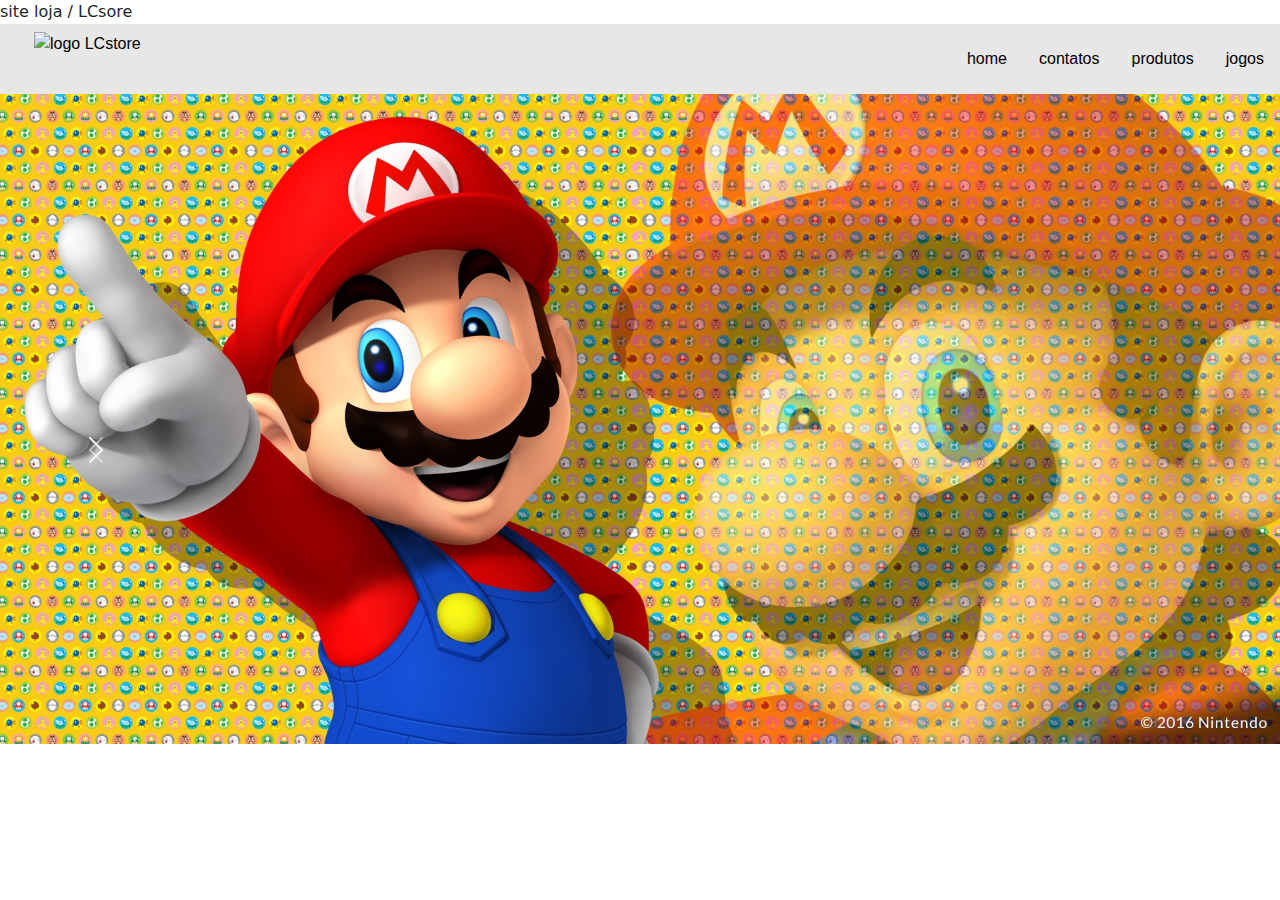
==== index.html @ d21f266d "projeto LCstore rev.3 - 28/09/2022- aula 09" ====
<!DOCTYPE html>
<html lang="pt-br">
<head>
    <meta charset="UTF-8">
    <meta http-equiv="X-UA-Compatible" content="IE=edge">
    <meta name="viewport" content="width=device-width, initial-scale=1.0">
    <link rel="stylesheet" type="text/css" href="./bootstrap/css/bootstrap.min.css">
    <link rel="stylesheet" type="text/css" href="./css/style.css" 
     <title>site loja / LCsore </title>
</head>
<body>
     <!-- aula 27/0902022 -->
     <!-- inicio do menu responsivo -->
    <header id="header">
      <a id="logo" href="index.html"><img src="." alt="logo LCstore"</a>
      <nav id="nav">
          <button arial-label="abrir menu" id="btn-mobile" aria-haspopup="true" aria-controls="menu" aria aria-expanded="false">
             <span id="hamburguer"></span>
          </button>
           <ul id="menu" role="menu">
              <li><a class"linkmenu" href="index.html">home</a></li>
              <li><a class"linkmenu" href="index.html">contatos</a></li>
              <li><a class"linkmenu" href="index.html">produtos</a></li>
              <li><a class"linkmenu" href="index.html">jogos</a></li>
          </ul>
      </nav>
    </header>
    <!-- fim do menu repositorio -->

    <!-- inicio do caroucel pagina principal -->
    <div id="carouselExampleInterval" class="carousel slide" data-bs-ride="carousel">
         <div class="carousel-inner">
              <div class="carousel-item active" data-bs-interval="500">
                  <img src="./img/slide_03.jpg"
                  class="d-block w-100"
                  alt="">
             </div>
         </div>
     </div>
    <div class="carousel-inner">
        <div class="carousel-item" data-bs-interval="1000">
               <img src="./img/slide_02.jpg"
               class="d-block w-100"
               alt="">
         </div>
    </div>
    <div class="carousel-inner">
        <div class="carousel-item">
               <img src="./img/slide_02.jpg"
               class="d-block w-100"
               alt="">
         </div>
    </div>
    <button
         class="carousel-control-prev"
         data-bs-target="#carouselExampleInterval"
         type="button"
         data-bs-slide="prev">

         <span class="carousel-control-prev-icon" aria-hidden="true"></span>
         <span class="visually-hidden">anterior</span>
    </button> 
    <button
         class="carousel-control-prev"
         data-bs-target="#carouselExampleInterval"
         type="button"
         data-bs-slide="next">

         <span class="carousel-control-next-icon" aria-hidden="true"></span>
         <span class="visually-hidden">proximo</span>
    </button> 

</body>

<script type="text/javascript" src="./bootstrap/js/bootstrap.min.js"></script>

</html>
---- css/style.css ----
/* aula 27/09/2022 - aplicando definições em CSS - projeto LCstore */
body, ul {
margin: 0px;
padding: 0px;
}
a {
color: black;
text-decoration: none;
font-family: sans-serif;
}
a:hover{
background: rgba(0, 0, 0, 0.05);
}
#logo img {
float: left;
height: 62px;
position: relative;
top: 4px;
left: 18px;
}
#header {
width: 100%;
position: fixed; /* Adicionando Position e Z-Index */
z-index: 90;
box-sizing: border-box;
height: 70px;
padding: 1rem;
display: flex;
align-items: center;
justify-content: space-between;
background: #e7e7e7;
}
#menu {
display: flex;
list-style: none;
gap: 2.0rem;
}
#btn-mobile {
    display: none;
}
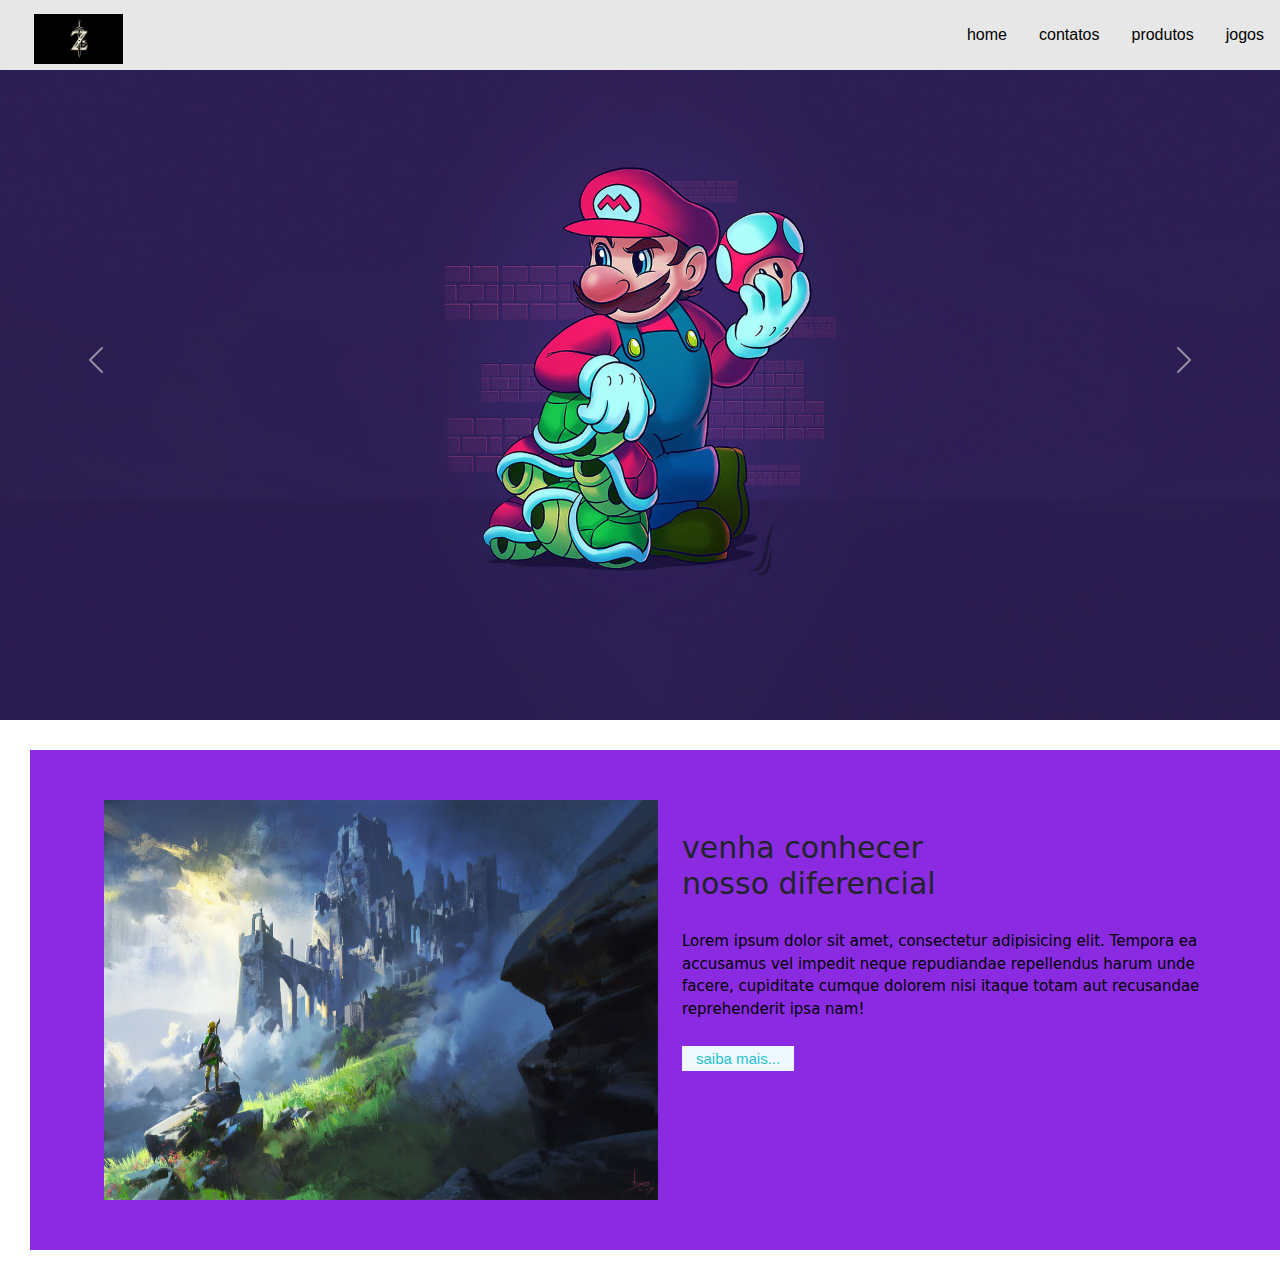
==== commit 4d88129c: "projeto LCstore - index - style - bootstrap rev.4" ====
--- a/index.html
+++ b/index.html
@@ -5,14 +5,14 @@
     <meta http-equiv="X-UA-Compatible" content="IE=edge">
     <meta name="viewport" content="width=device-width, initial-scale=1.0">
     <link rel="stylesheet" type="text/css" href="./bootstrap/css/bootstrap.min.css">
-    <link rel="stylesheet" type="text/css" href="./css/style.css" 
-     <title>site loja / LCsore </title>
+    <link rel="stylesheet" type="text/css" href="./css/style.css">
+     <title> www.LCsore.com </title>
 </head>
 <body>
      <!-- aula 27/0902022 -->
      <!-- inicio do menu responsivo -->
     <header id="header">
-      <a id="logo" href="index.html"><img src="." alt="logo LCstore"</a>
+      <a id="logo" href="index.html"><img src="./img/logo_02.webp" alt="logo LCstore"</a>
       <nav id="nav">
           <button arial-label="abrir menu" id="btn-mobile" aria-haspopup="true" aria-controls="menu" aria aria-expanded="false">
              <span id="hamburguer"></span>
@@ -27,26 +27,26 @@
     </header>
     <!-- fim do menu repositorio -->
 
-    <!-- inicio do caroucel pagina principal -->
+    <!-- inicio do carousel pagina principal -->
     <div id="carouselExampleInterval" class="carousel slide" data-bs-ride="carousel">
          <div class="carousel-inner">
               <div class="carousel-item active" data-bs-interval="500">
-                  <img src="./img/slide_03.jpg"
+                  <img src="./img/slide_01.jpg"
                   class="d-block w-100"
                   alt="">
              </div>
-         </div>
-     </div>
-    <div class="carousel-inner">
         <div class="carousel-item" data-bs-interval="1000">
                <img src="./img/slide_02.jpg"
                class="d-block w-100"
                alt="">
          </div>
-    </div>
-    <div class="carousel-inner">
         <div class="carousel-item">
-               <img src="./img/slide_02.jpg"
+               <img src="./img/slide_06.jpg"
+               class="d-block w-100"
+               alt="">
+         </div>
+        <div class="carousel-item">
+               <img src="./img/slide_07.jpg"
                class="d-block w-100"
                alt="">
          </div>
@@ -61,7 +61,7 @@
          <span class="visually-hidden">anterior</span>
     </button> 
     <button
-         class="carousel-control-prev"
+         class="carousel-control-next"
          data-bs-target="#carouselExampleInterval"
          type="button"
          data-bs-slide="next">
@@ -69,7 +69,47 @@
          <span class="carousel-control-next-icon" aria-hidden="true"></span>
          <span class="visually-hidden">proximo</span>
     </button> 
+    </div>
+    <!-- fim do carousel da pagina principal-->
+    <!-- inicio do banner -->
+    <div class="section-banner-home">
+       <div class="container-fluid">
+           <div class="row m-0">
+              <div class="col-12 col-md-6">
+                 <figure>
+                    <img src="./img/slide_05.jpg" class="img-fluid"
+                    alt="banner-home">
+                 </figure>
+             </div>
+           <div class="col-12 col-md-6">
+               <section class="texto-banner d-md-block">
+                   <h1>venha conhecer nosso diferencial</h1>
+                   <p class="d-none d-md-block">Lorem ipsum dolor sit amet, consectetur adipisicing elit. Tempora ea accusamus vel impedit neque repudiandae repellendus harum unde facere, cupiditate cumque dolorem nisi itaque totam aut recusandae reprehenderit ipsa nam!</p>
+                   <a href="jogos.html">saiba mais...</a>
+               </section>
+            </div>
+          </div>
+       </div>
+    </div>
+    <!-- fim banner -->
+    <!-- inicio area destaque -->
+    <div class="destaque">
+      <div class="container">
+        <div class="row d-flex justify-content-center">
+           <!-- inicio da tag section com texto de destaque -->
+           <section>
 
+
+           </section>
+
+
+
+        </div>
+
+      </div>
+
+    </div>
+       
 </body>
 
 <script type="text/javascript" src="./bootstrap/js/bootstrap.min.js"></script>
--- a/css/style.css
+++ b/css/style.css
@@ -1,40 +1,83 @@
 /* aula 27/09/2022 - aplicando definições em CSS - projeto LCstore */
 body, ul {
-margin: 0px;
-padding: 0px;
+   margin: 0px;
+   padding: 0px;
 }
 a {
-color: black;
-text-decoration: none;
-font-family: sans-serif;
+   color: black;
+   text-decoration: none;
+   font-family: sans-serif;
 }
 a:hover{
-background: rgba(0, 0, 0, 0.05);
+   background: rgba(0, 0, 0, 0.05);
 }
 #logo img {
-float: left;
-height: 62px;
-position: relative;
-top: 4px;
-left: 18px;
+   float: left;
+   height: 50px;
+   position: relative;
+   top: 4px;
+   left: 18px;
 }
 #header {
-width: 100%;
-position: fixed; /* Adicionando Position e Z-Index */
-z-index: 90;
-box-sizing: border-box;
-height: 70px;
-padding: 1rem;
-display: flex;
-align-items: center;
-justify-content: space-between;
-background: #e7e7e7;
+   width: 100%;
+   position: fixed; /* Adicionando Position e Z-Index */
+   z-index: 90;
+   box-sizing: border-box;
+   height: 70px;
+   padding: 1rem;
+   display: flex;
+   align-items: center;
+   justify-content: space-between;
+   background: #e7e7e7;
 }
 #menu {
-display: flex;
-list-style: none;
-gap: 2.0rem;
+   display: flex;
+   list-style: none;
+   gap: 2.0rem;
 }
 #btn-mobile {
-    display: none;
+   display: none;
+} 
+#carouselExempleInterval {
+   position: relative;
+   z-index: 10;
+   gap: 0.5rem;
+}
+#carouselExempleInterval img {
+   height: auto;
+}
+
+/* css configutando banner */
+
+.section-banner-home {
+   width: 100%;
+   height: 500px;
+   padding: 50px;
+   margin: 30px;
+   background-color: blueviolet;
+}
+.section-banner-home img {
+    height: 400px;
+}
+.section-banner-home .texto-banner {
+   margin-top: 30px;
+   font-size: 22px;
+}
+.section-banner-home .texto-banner h1 {
+   font-size: 30px;
+   width: 60%;
+   font-weight: 50px;
+   padding-bottom: 20px; /* margem interna do texto*/
+}
+.section-banner-home .texto-banner p {
+   font-size: 15px;
+   margin-bottom: 20px; /* margem externa abaixa do texto */
+   color: rgb(0, 0, 0);
+}
+.section-banner-home .texto-banner a {
+   color: rgb(36, 193, 204);
+   text-decoration: none;
+   background-color: aliceblue;
+   padding: 4px 14px;
+   font-size: 15px;
 }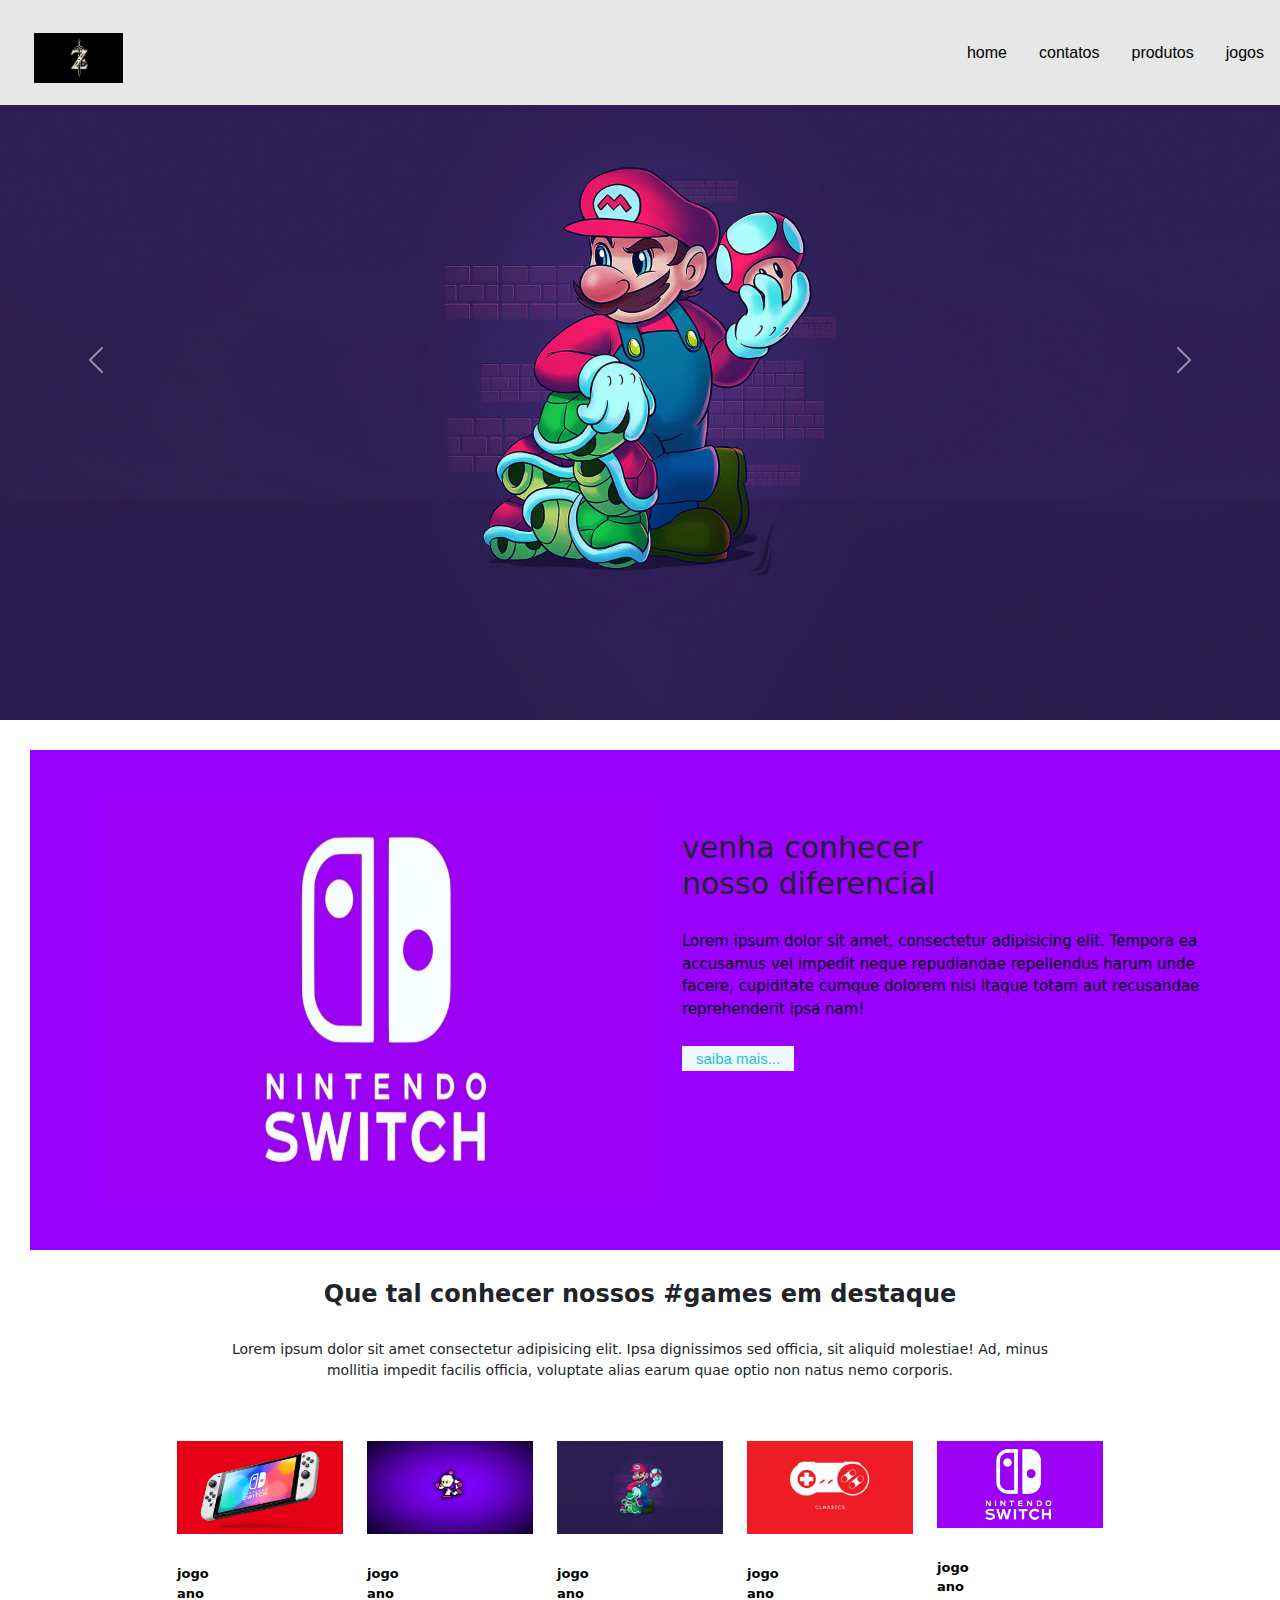
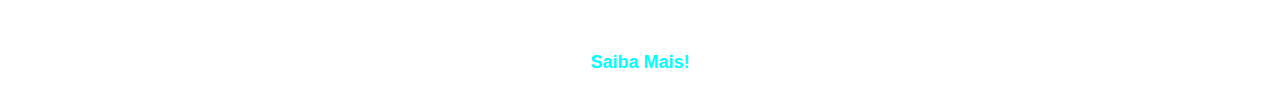
==== commit f139c3ca: "projeto LCstore rev.5" ====
--- a/index.html
+++ b/index.html
@@ -41,12 +41,17 @@
                alt="">
          </div>
         <div class="carousel-item">
-               <img src="./img/slide_06.jpg"
+               <img src="./img/slide_03.jpg"
                class="d-block w-100"
                alt="">
          </div>
         <div class="carousel-item">
-               <img src="./img/slide_07.jpg"
+               <img src="./img/slide_05.webp"
+               class="d-block w-100"
+               alt="">
+         </div>
+        <div class="carousel-item">
+               <img src="./img/slide_06.jpg"
                class="d-block w-100"
                alt="">
          </div>
@@ -77,7 +82,7 @@
            <div class="row m-0">
               <div class="col-12 col-md-6">
                  <figure>
-                    <img src="./img/slide_05.jpg" class="img-fluid"
+                    <img src="./img/slide_04.jpeg" class="img-fluid"
                     alt="banner-home">
                  </figure>
              </div>
@@ -97,17 +102,58 @@
       <div class="container">
         <div class="row d-flex justify-content-center">
            <!-- inicio da tag section com texto de destaque -->
-           <section>
-
-
-           </section>
-
-
-
+           <section class="col-12">
+            <h2>Que tal conhecer nossos #games em destaque</h2>
+              <p>Lorem ipsum dolor sit amet consectetur adipisicing elit. Ipsa dignissimos sed officia, sit aliquid molestiae! Ad, minus mollitia impedit facilis officia, voluptate alias earum quae optio non natus nemo corporis. </p>
+          </section>
+          <!-- Fim da tag section com o texto de destaque-->
+          <!-- Inicio imagem 1 -->
+          <div class="col-6 col-md-2 pr-0">
+            <figure>
+               <a href="jogos.html"><img src="./img/slide_05.webp" alt="Galeria" width="100%"></a>
+               <figcaption>jogo <br> ano </figcaption>
+            </figure>
+         </div>
+           <!-- Fim imagem 1 -->
+           <!-- Inicio imagem 2 -->
+          <div class="col-6 col-md-2 pr-0">
+            <figure>
+               <a href="jogos.html"><img src="./img/slide_01.jpg" alt="Galeria" width="100%"></a>
+               <figcaption>jogo <br> ano </figcaption>
+            </figure>
+         </div>
+           <!-- Fim imagem 2 -->
+           <!-- Inicio imagem 3 -->
+          <div class="col-6 col-md-2 pr-0">
+            <figure>
+               <a href="jogos.html"><img src="./img/slide_02.jpg" alt="Galeria" width="100%"></a>
+               <figcaption>jogo <br> ano </figcaption>
+            </figure>
+         </div>
+           <!-- Fim imagem 3 -->
+           <!-- Inicio imagem 4 -->
+          <div class="col-6 col-md-2 pr-0">
+            <figure>
+               <a href="jogos.html"><img src="./img/slide_03.jpg" alt="Galeria" width="100%"></a>
+               <figcaption>jogo <br> ano </figcaption>
+            </figure>
+         </div>
+           <!-- Fim imagem 4 -->
+           <!-- Inicio imagem 5 -->
+          <div class="col-6 col-md-2 pr-0">
+            <figure>
+               <a href="jogos.html"><img src="./img/slide_04.jpeg" alt="Galeria" width="100%"></a>
+               <figcaption>jogo <br> ano </figcaption>
+            </figure>
+         </div>
+         <!-- Fim imagem 5 -->
+         <!-- Inicio saiba mais -->
+         <div class="col-12">
+            <a href="#">Saiba Mais!</a>
+         </div>
+         <!-- fim saiba mais-->
         </div>
-
       </div>
-
     </div>
        
 </body>
--- a/css/style.css
+++ b/css/style.css
@@ -8,14 +8,14 @@
    text-decoration: none;
    font-family: sans-serif;
 }
-a:hover{
+#header #menu a:hover{
    background: rgba(0, 0, 0, 0.05);
 }
 #logo img {
    float: left;
    height: 50px;
    position: relative;
-   top: 4px;
+   top: 5px;
    left: 18px;
 }
 #header {
@@ -23,7 +23,7 @@
    position: fixed; /* Adicionando Position e Z-Index */
    z-index: 90;
    box-sizing: border-box;
-   height: 70px;
+   height: 105px;
    padding: 1rem;
    display: flex;
    align-items: center;
@@ -54,7 +54,7 @@
    height: 500px;
    padding: 50px;
    margin: 30px;
-   background-color: blueviolet;
+   background-color: rgb(153, 0, 255);
 }
 .section-banner-home img {
     height: 400px;
@@ -80,4 +80,32 @@
    background-color: aliceblue;
    padding: 4px 14px;
    font-size: 15px;
-}+}
+/* css destaque */
+.destaque h2 {
+   text-align: center;
+   font-size: 24px;
+   font-weight: bold;
+}
+.destaque p {
+   width: 77%;
+   text-align: center;
+   font-size: 14px;
+   margin: 30px auto;
+}
+.destaque figcaption {
+   font-size: 13px;
+   color: black;
+   text-decoration: none;
+   font-weight: bold;
+}
+.destaque a {
+   justify-content: center;
+   display: flex;
+   text-decoration: none;
+   color: aqua;
+   font-size: 18px;
+   font-weight: bold;
+   margin: 30px 0;
+}
+/* fim css destaque */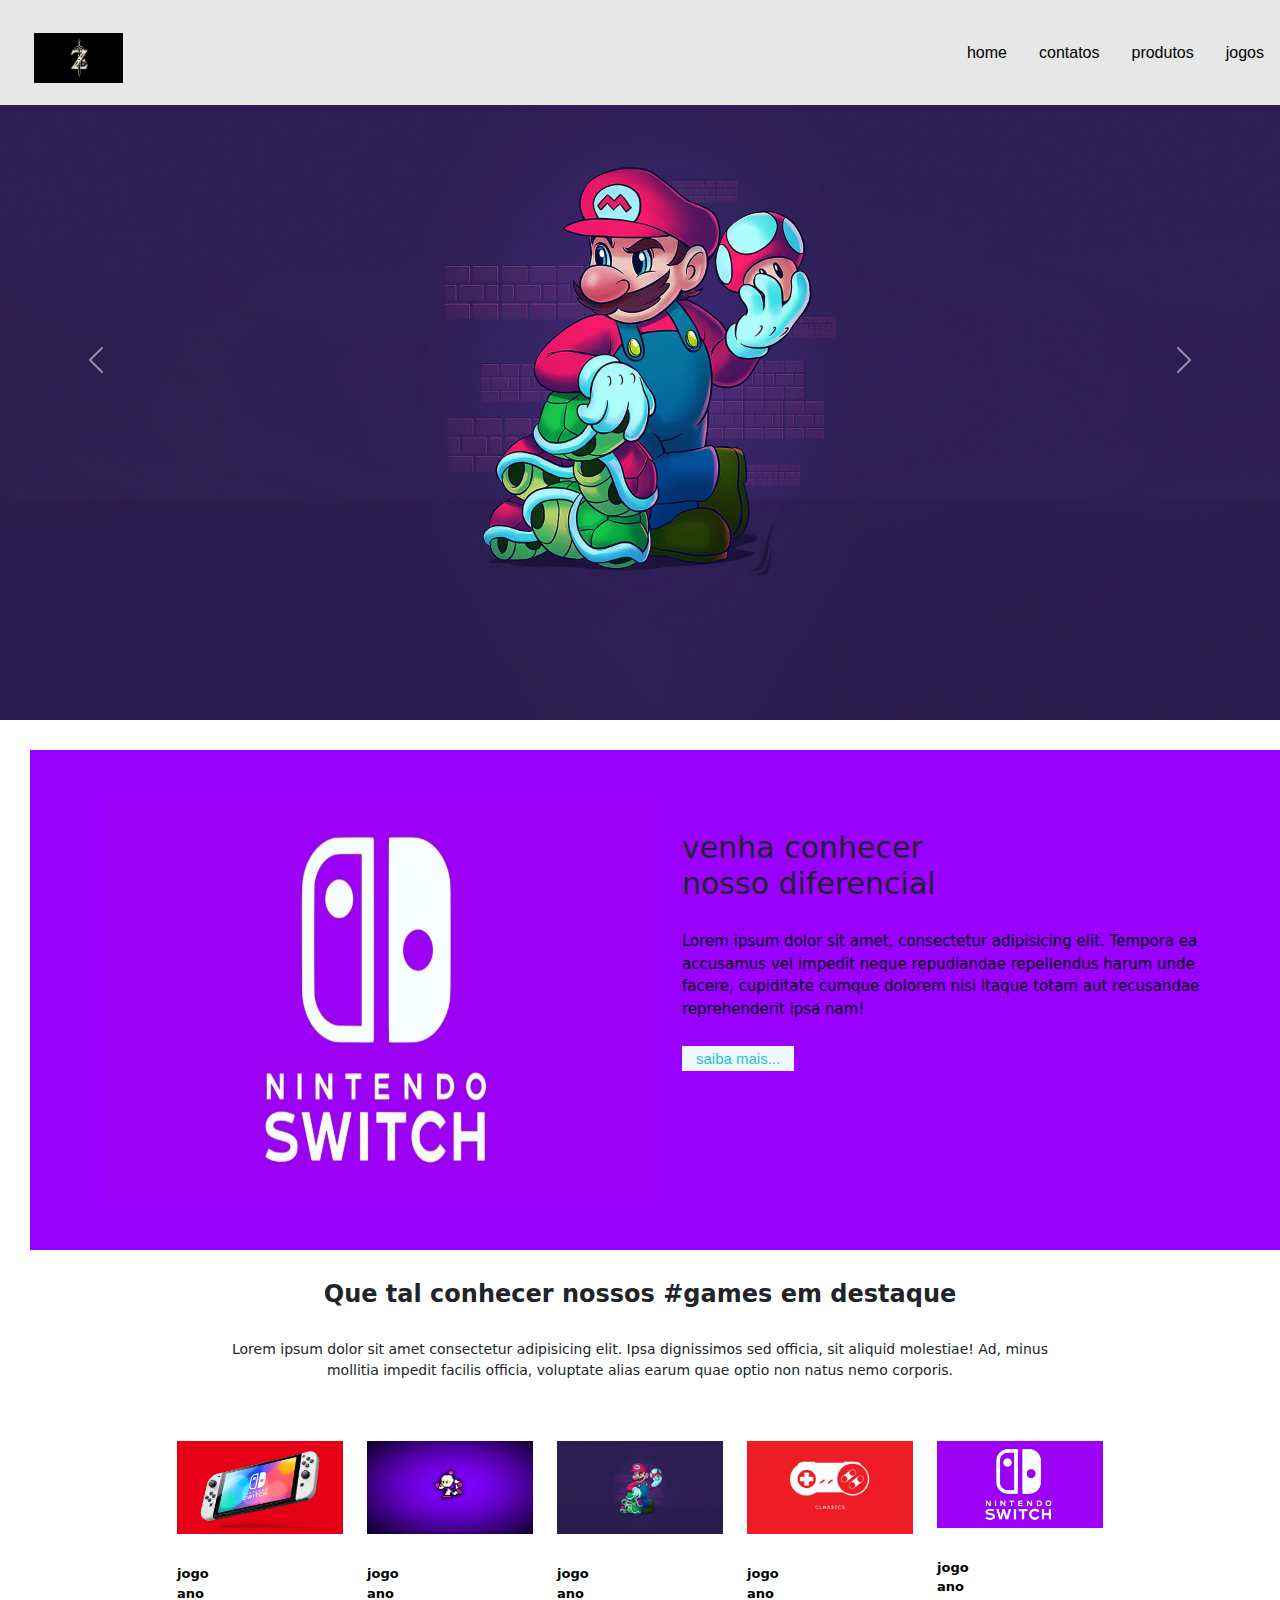
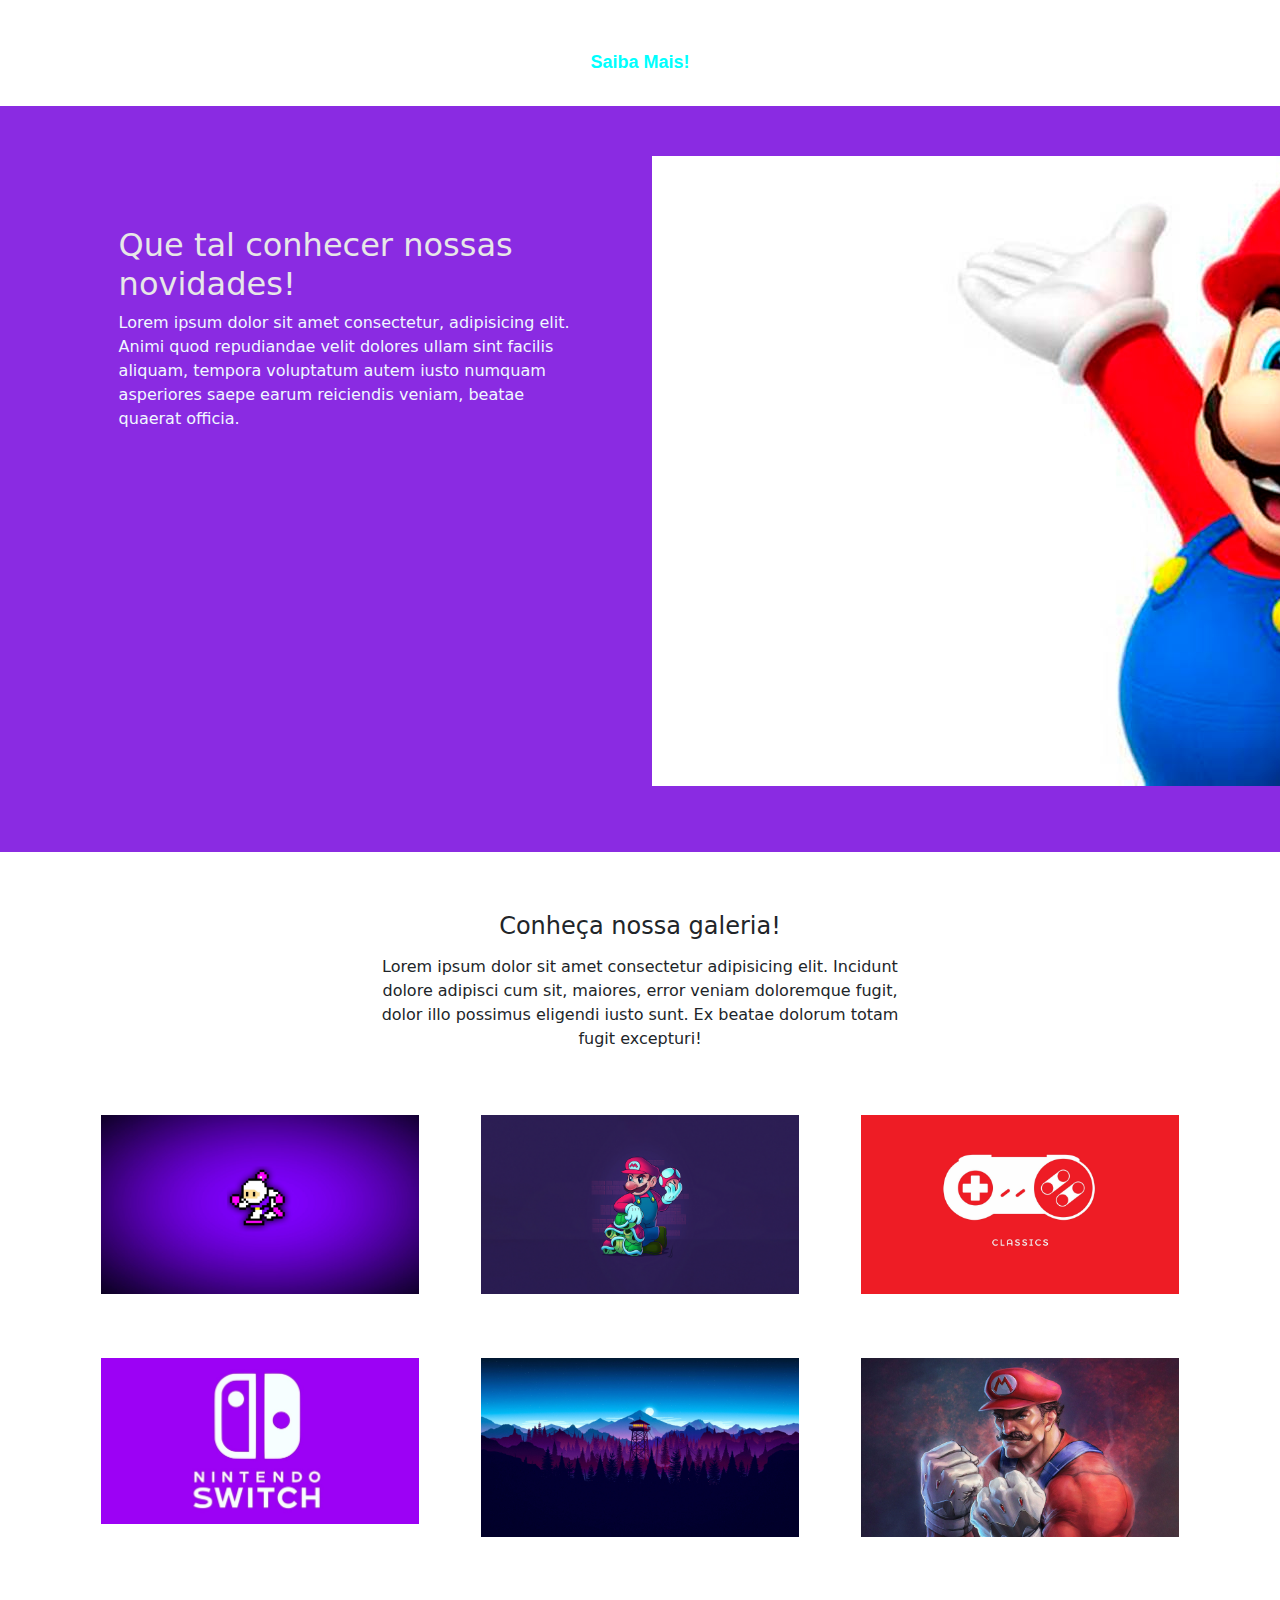
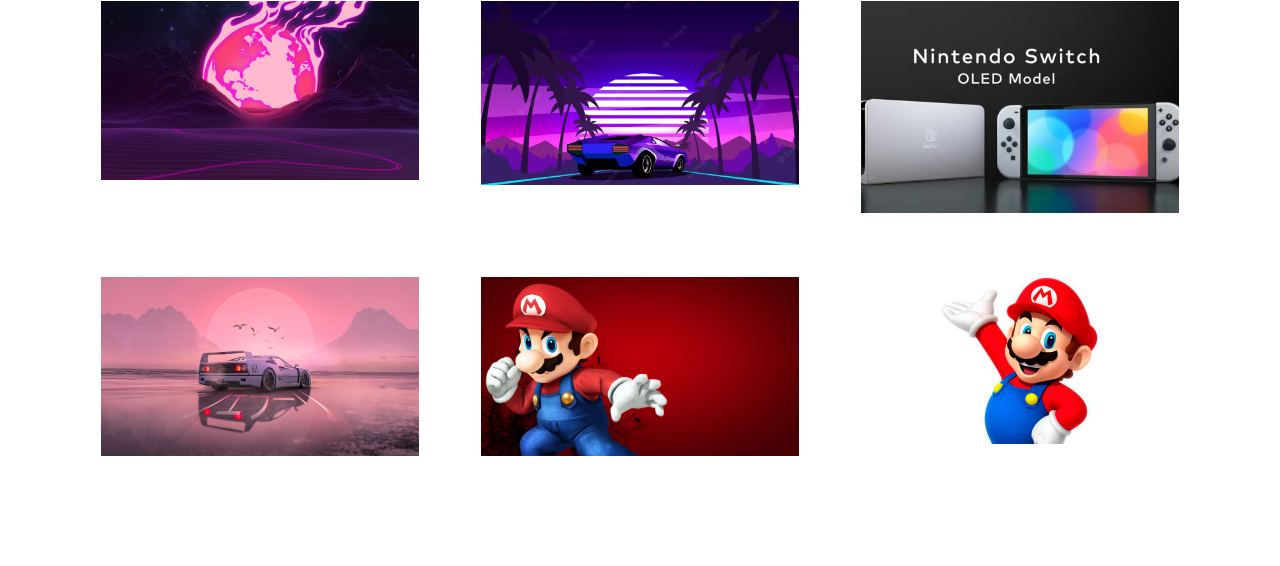
==== commit 50db2f46: "projeto LCstore rev.6" ====
--- a/index.html
+++ b/index.html
@@ -6,7 +6,8 @@
     <meta name="viewport" content="width=device-width, initial-scale=1.0">
     <link rel="stylesheet" type="text/css" href="./bootstrap/css/bootstrap.min.css">
     <link rel="stylesheet" type="text/css" href="./css/style.css">
-     <title> www.LCsore.com </title>
+    <link rel="shortcut icon" href="./img/brazil-.ico">
+     <title> www.LCsore.com.br </title>
 </head>
 <body>
      <!-- aula 27/0902022 -->
@@ -155,7 +156,107 @@
         </div>
       </div>
     </div>
-       
+    <!-- Inicio area novidades -->
+    <div class="novidades">
+       <div class="container-fluid">
+          <div class="row">
+              <!-- Inicio texto novidades-->
+              <div class="col-md-6">
+                 <section class="text-body">
+                  <h2> Que tal conhecer nossas novidades! </h2>
+                    <p>Lorem ipsum dolor sit amet consectetur, adipisicing elit. Animi quod repudiandae velit dolores ullam sint facilis aliquam, tempora voluptatum autem iusto numquam asperiores saepe earum reiciendis veniam, beatae quaerat officia.</p>
+                </section> 
+             </div>
+             <!-- fim texto novidades -->
+             <!-- Inicio imagem novidade -->
+             <div class="col-md-6">
+                <figure>
+                  <img src="./img/slide_13.jpg"class="imh-fluid" alt="banner-home">
+               </figure>
+            </div>
+            <!-- fim imagem novidades -->
+         </div>
+       </div>
+    </div>
+    <!-- Inicio Galeria --> 
+    <div class="galeria d-flex align-items-center">
+      <div class="container">
+         <div class="row">
+           <!-- inicio texto galerias -->
+           <div class="col-12">
+             <section class="texto-galeria">
+               <h2>Conheça nossa galeria! </h2>
+               <p>Lorem ipsum dolor sit amet consectetur adipisicing elit. Incidunt dolore adipisci cum sit, maiores, error veniam doloremque fugit, dolor illo possimus eligendi iusto sunt. Ex beatae dolorum totam fugit excepturi!</p>
+            </section>
+           </div>   
+           <!-- fim texto galerias -->
+           <!-- inicio imagem 1 galerias -->
+           <div class="gallery col-6 col-md-3">
+                <img src="./img/slide_01.jpg" class="img-fluid"  alt="img-galeria">
+           </div>
+           <!-- fim imagem 1 galerias -->
+           <!-- inicio imagem 2 galerias -->
+           <div class="gallery col-6 col-md-3">
+                <img src="./img/slide_02.jpg" class="img-fluid"  alt="img-galeria">
+           </div>
+           <!-- fim imagem 2 galerias -->
+           <!-- inicio imagem 3 galerias -->
+           <div class="gallery col-6 col-md-3">
+                <img src="./img/slide_03.jpg" class="img-fluid"  alt="img-galeria">
+           </div>
+           <!-- fim imagem 3 galerias -->
+           <!-- inicio imagem 4 galerias -->
+           <div class="gallery col-6 col-md-3">
+                <img src="./img/slide_04.jpeg" class="img-fluid"  alt="img-galeria">
+           </div>
+           <!-- fim imagem 4 galerias -->
+           <!-- inicio imagem 5 galerias -->
+           <div class="gallery col-6 col-md-3">
+                <img src="./img/slide_06.jpg" class="img-fluid"  alt="img-galeria">
+           </div>
+           <!-- fim imagem 5 galerias -->
+           <!-- inicio imagem 6 galerias -->
+           <div class="gallery col-6 col-md-3">
+                <img src="./img/slide_07.jpg" class="img-fluid"  alt="img-galeria">
+           </div>
+           <!-- fim imagem 6 galerias -->
+           <!-- inicio imagem 7 galerias -->
+           <div class="gallery col-6 col-md-3">
+                <img src="./img/slide_08.jpg" class="img-fluid"  alt="img-galeria">
+           </div>
+           <!-- fim imagem 7 galerias -->
+           <!-- inicio imagem 8 galerias -->
+           <div class="gallery col-6 col-md-3">
+                <img src="./img/slide_09.jpg" class="img-fluid"  alt="img-galeria">
+           </div>
+           <!-- fim imagem 8 galerias -->
+           <!-- inicio imagem 9 galerias -->
+           <div class="gallery col-6 col-md-3">
+                <img src="./img/slide_10.webp" class="img-fluid"  alt="img-galeria">
+           </div>
+           <!-- fim imagem 9 galerias -->
+           <!-- inicio imagem 10 galerias -->
+           <div class="gallery col-6 col-md-3">
+                <img src="./img/slide_11.jpg" class="img-fluid"  alt="img-galeria">
+           </div>
+          <!-- fim imagem 10 galerias -->
+          <!-- inicio imagem 11 galerias -->
+          <div class="gallery col-6 col-md-3">
+               <img src="./img/slide_12.jpg" class="img-fluid"  alt="img-galeria">
+          </div>
+          <!-- fim imagem 11 galerias -->
+          <!-- inicio imagem 12 galerias -->
+          <div class="gallery col-6 col-md-3">
+               <img src="./img/slide_13.jpg" class="img-fluid"  alt="img-galeria">
+
+      </div>
+
+   </div>
+
+ </div>  
+
+</div>
+
 </body>
 
 <script type="text/javascript" src="./bootstrap/js/bootstrap.min.js"></script>
--- a/css/style.css
+++ b/css/style.css
@@ -108,4 +108,46 @@
    font-weight: bold;
    margin: 30px 0;
 }
-/* fim css destaque */+/* fim css destaque */
+/* Inicio css novidades*/
+.novidades {
+   background-color: blueviolet;
+   padding: 50px;
+}
+.novidades .text-body{
+   width: 80%;
+   margin: 70px auto;
+}
+.novidades h2 {
+   color: #e7e7e7
+}
+.novidades p {
+   color: aliceblue;
+}
+.novidades a {
+   color: black;
+   text-decoration: underline;
+   text-decoration-color: pink;
+   padding: 6px 12px;
+   background-color: aliceblue;
+   font-weight: 400;
+}
+/* fim css novidades */
+/* inicio css galeria */ 
+.galeria {
+   margin: 60px auto;
+}
+.galeria h2 {
+   text-align: center;
+   font-size: 24px;
+}
+.galeria p {
+   text-align: center;
+   width: 50%;
+   margin: 14px auto 50px;
+}
+.galeria .gallery {
+   width: 30%;
+   margin: 14px auto 50px;
+}
+/* fim css galeria */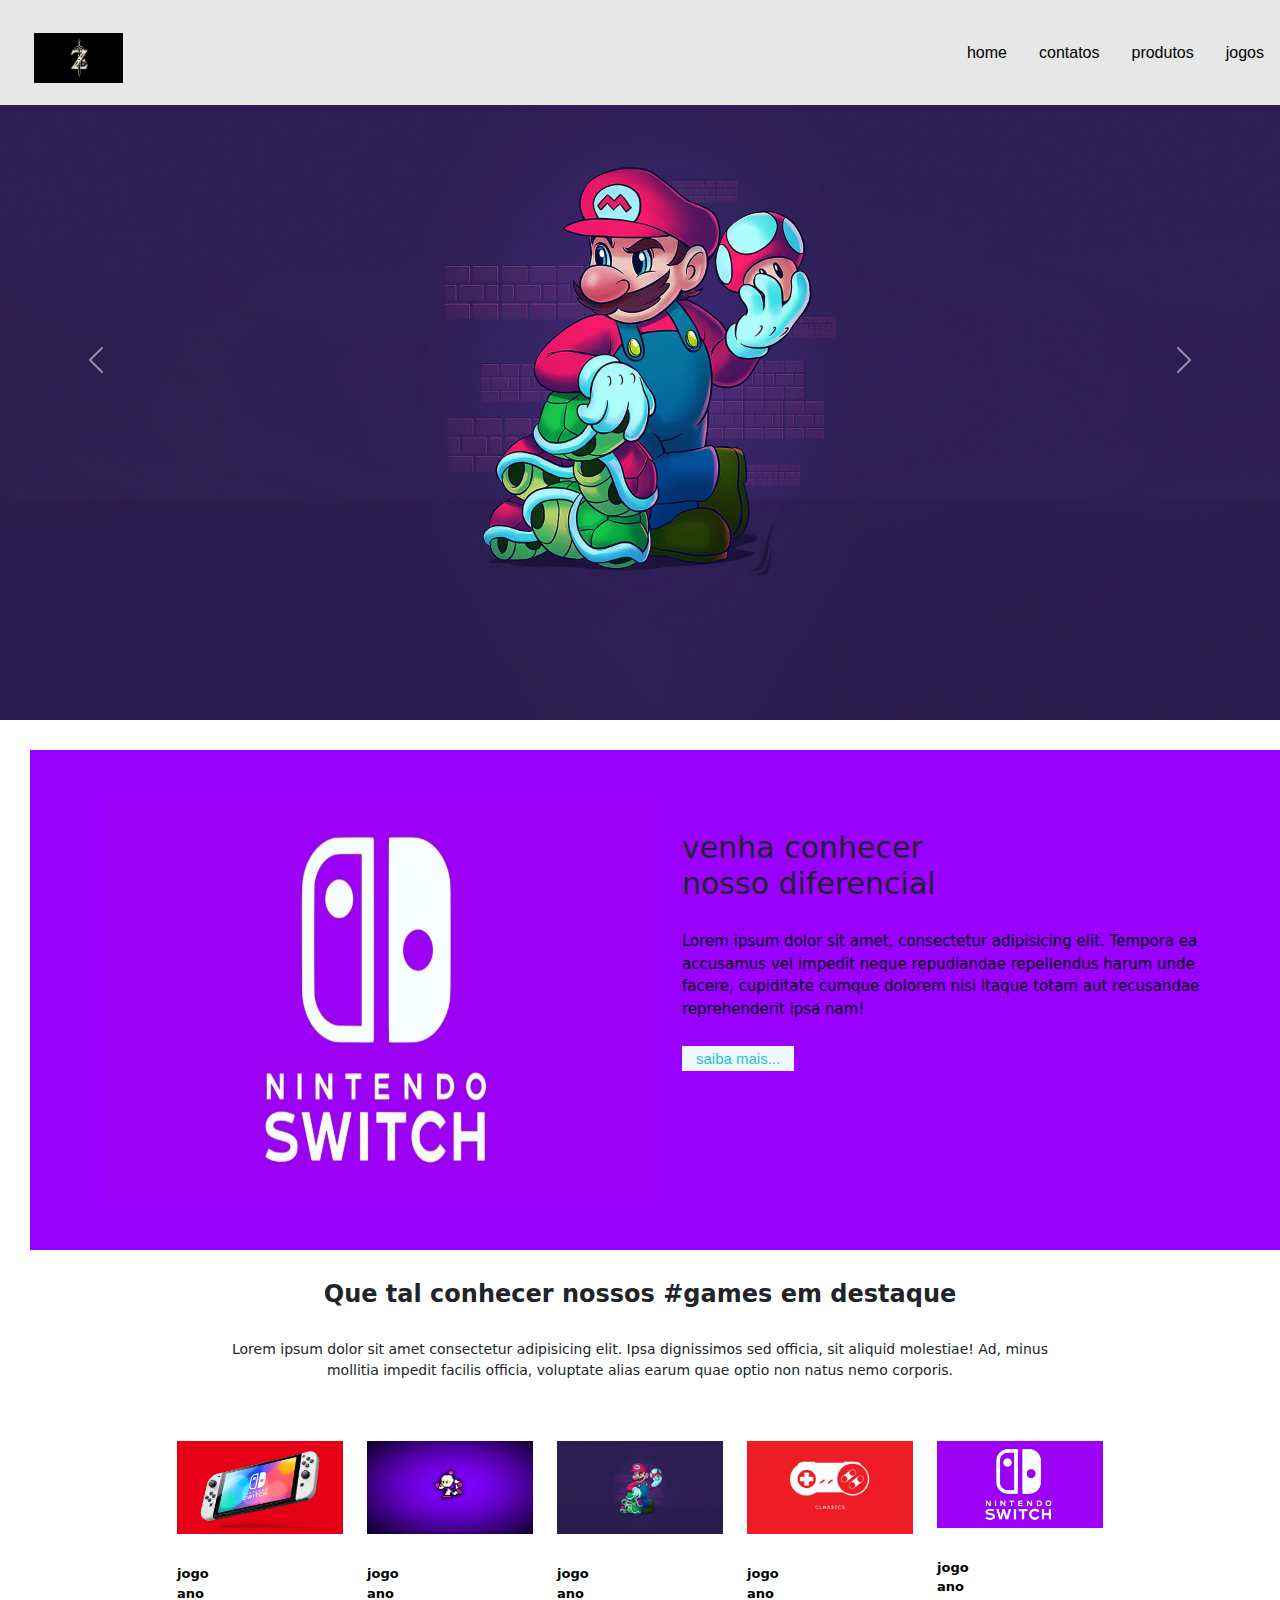
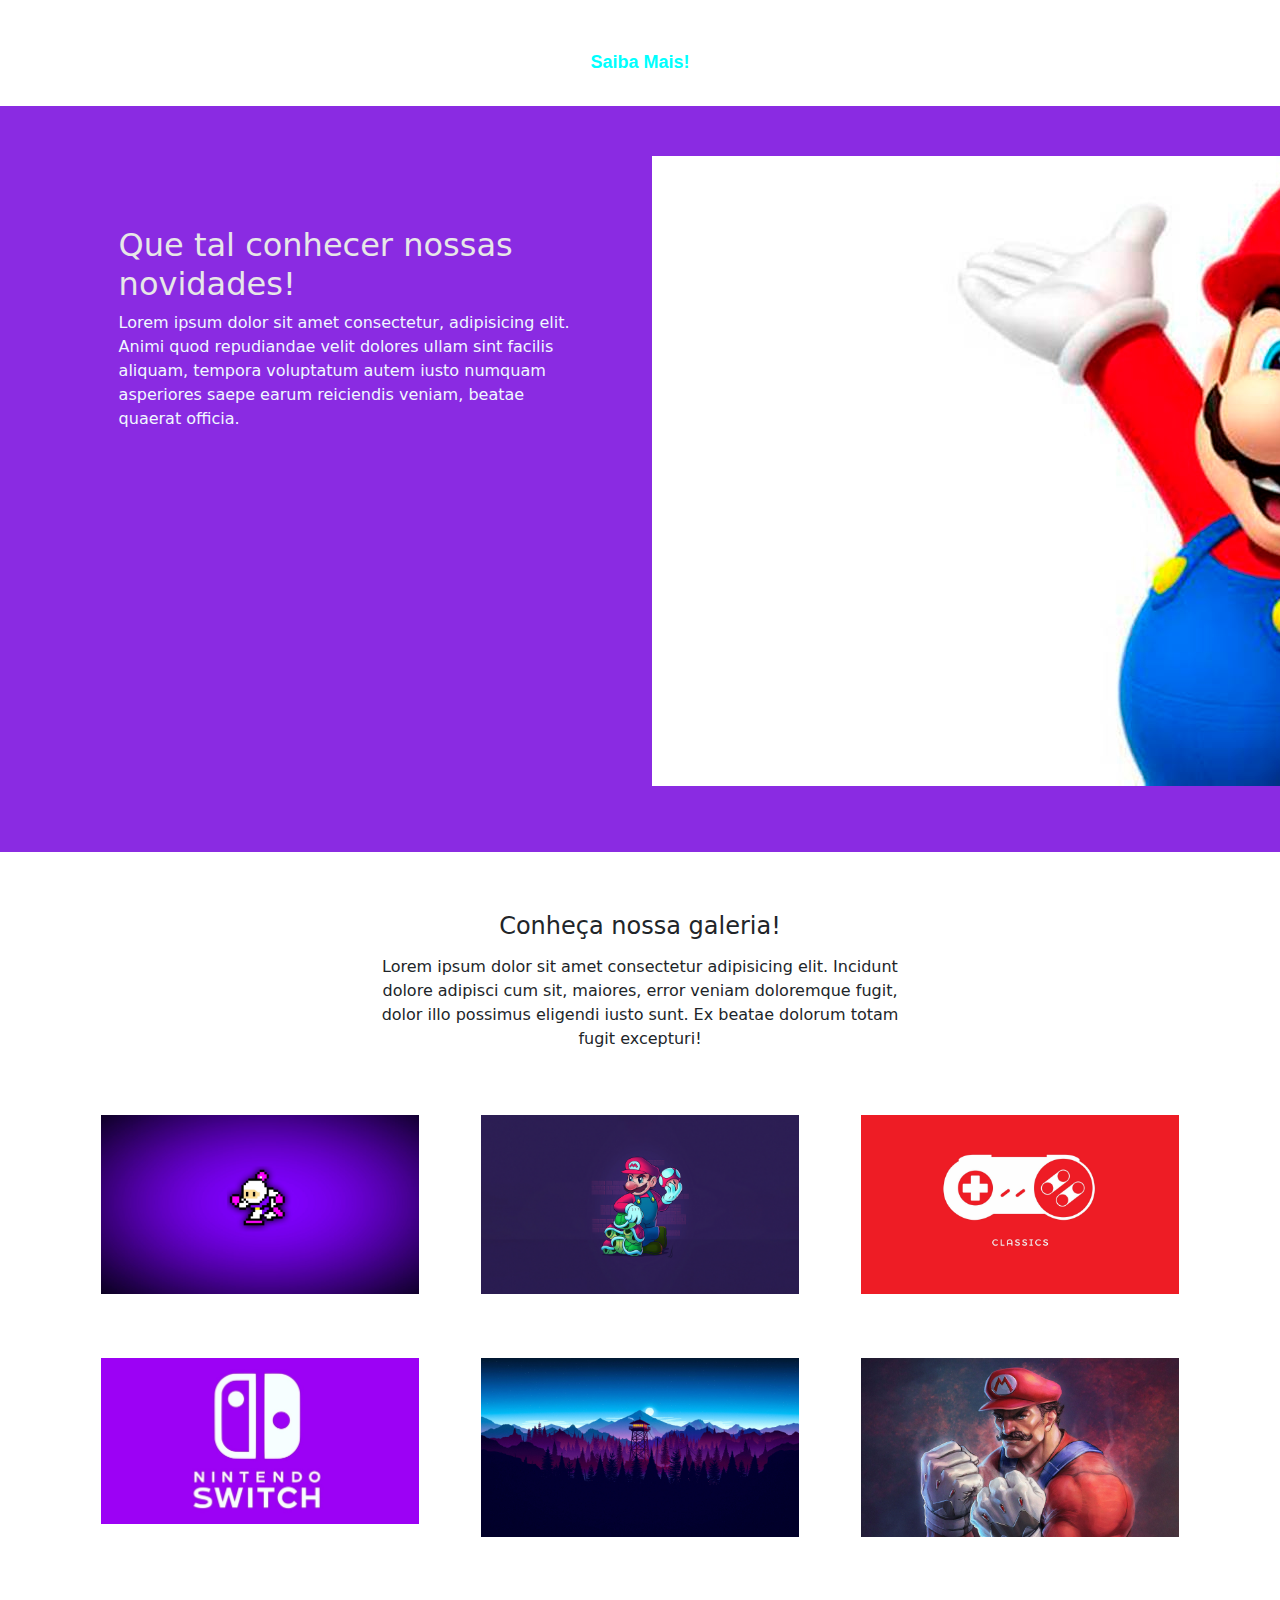
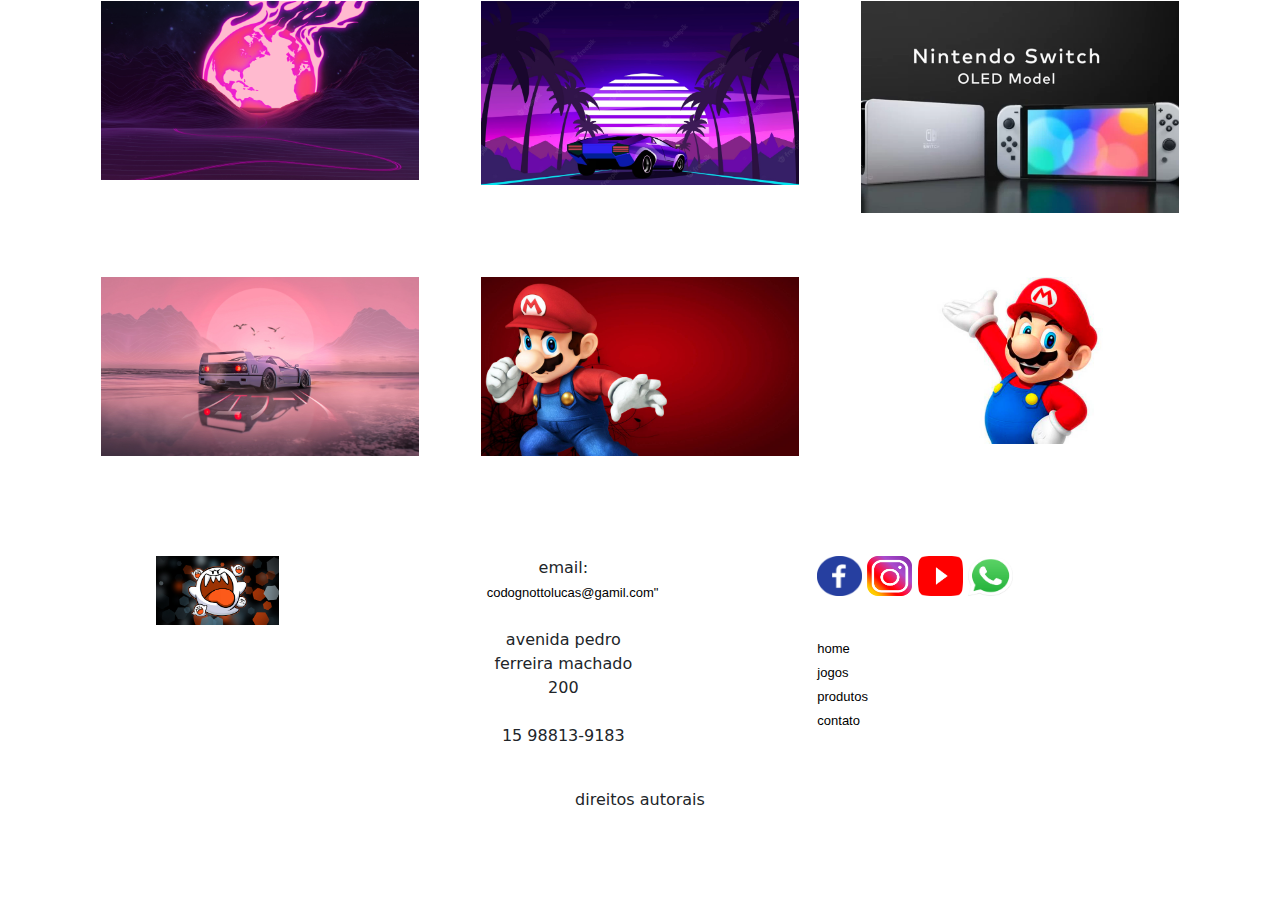
==== commit 4d6ef293: "projeto LCstore rev.7" ====
--- a/index.html
+++ b/index.html
@@ -248,14 +248,57 @@
           <!-- inicio imagem 12 galerias -->
           <div class="gallery col-6 col-md-3">
                <img src="./img/slide_13.jpg" class="img-fluid"  alt="img-galeria">
-
-      </div>
-
-   </div>
-
- </div>  
-
-</div>
+         </div>
+
+     
+               <!-- inicio footer -->
+               <footer class="rodape">
+                  <div class="container">
+                  <div class="row m-0">
+                        <div class="col-md-4">
+                           <figure>
+                           <img src="./img/slide_13.jpg!d" alt="logo-rodape" width="40%">
+                        </figure>
+                        </div>
+                        <!--fim da logomarca-->
+                        <!-- inicio do texto rodape -->
+                     <div class="col-md-4">
+                        <div class="info-contato">
+                              <p>email:</p>
+                              <p><a href="mailto : codognottolucas@gmail.com"> codognottolucas@gamil.com"</a></p><br>
+                              <p> avenida pedro ferreira machado 200</p><br>
+                              <p> 15 98813-9183</p>
+                        </div>
+                     </div>
+                     <!-- fim do texto-->
+                     <!-- inicio das midias sociais -->
+                     <div class="col-md-4">
+                        <figure class="redes-sociais">
+                           <a href="https://facebook.com"><img src="./img/face.png"></a>
+                           <a href="https://instagram.com"><img src="./img/insta.png"></a>
+                           <a href="https://youtube.com"><img src="./img/youtube.png"></a>
+                           <a href="https://whatsapp.com"><img src="./img/whatsapp-png.png"></a>
+                        </figure>
+                        <br>
+                        <!-- repetir opções do menu do site -->
+                        <a href="index.html">home</a><br>
+                        <a href="#">jogos</a><br>
+                        <a href="#">produtos</a><br>
+                        <a href="#">contato</a><br>
+                     </div>
+                     <!-- fim das midias sociais -->
+                     <div class="col-12">
+                           <p class="direitos"> direitos autorais</p>
+                     </div>
+                     <!-- fim direitos autorais -->
+                  </div> 
+                  </div>
+               </footer>
+               <!-- fim texto galeria -->
+
+          </div>
+     </div>  
+ </div>
 
 </body>
 
--- a/css/style.css
+++ b/css/style.css
@@ -150,4 +150,27 @@
    width: 30%;
    margin: 14px auto 50px;
 }
-/* fim css galeria */+/* fim css galeria */
+/* inicio css footer */
+.rodape {
+   padding: 50px 50px 0;
+}
+.rodape .info-contato p {
+   margin: 0px
+}
+.rodape a {
+   text-decoration: none;
+   color: #000;
+   font-size: 13px;
+}
+.rodape a:hover {
+   font-weight: bold;
+}
+.rodape .redes-sociais img {
+   width: 45px;
+   height: 40px;
+}
+.rodape p.direitos {
+   text-align: center;
+   margin-top: 40px;
+}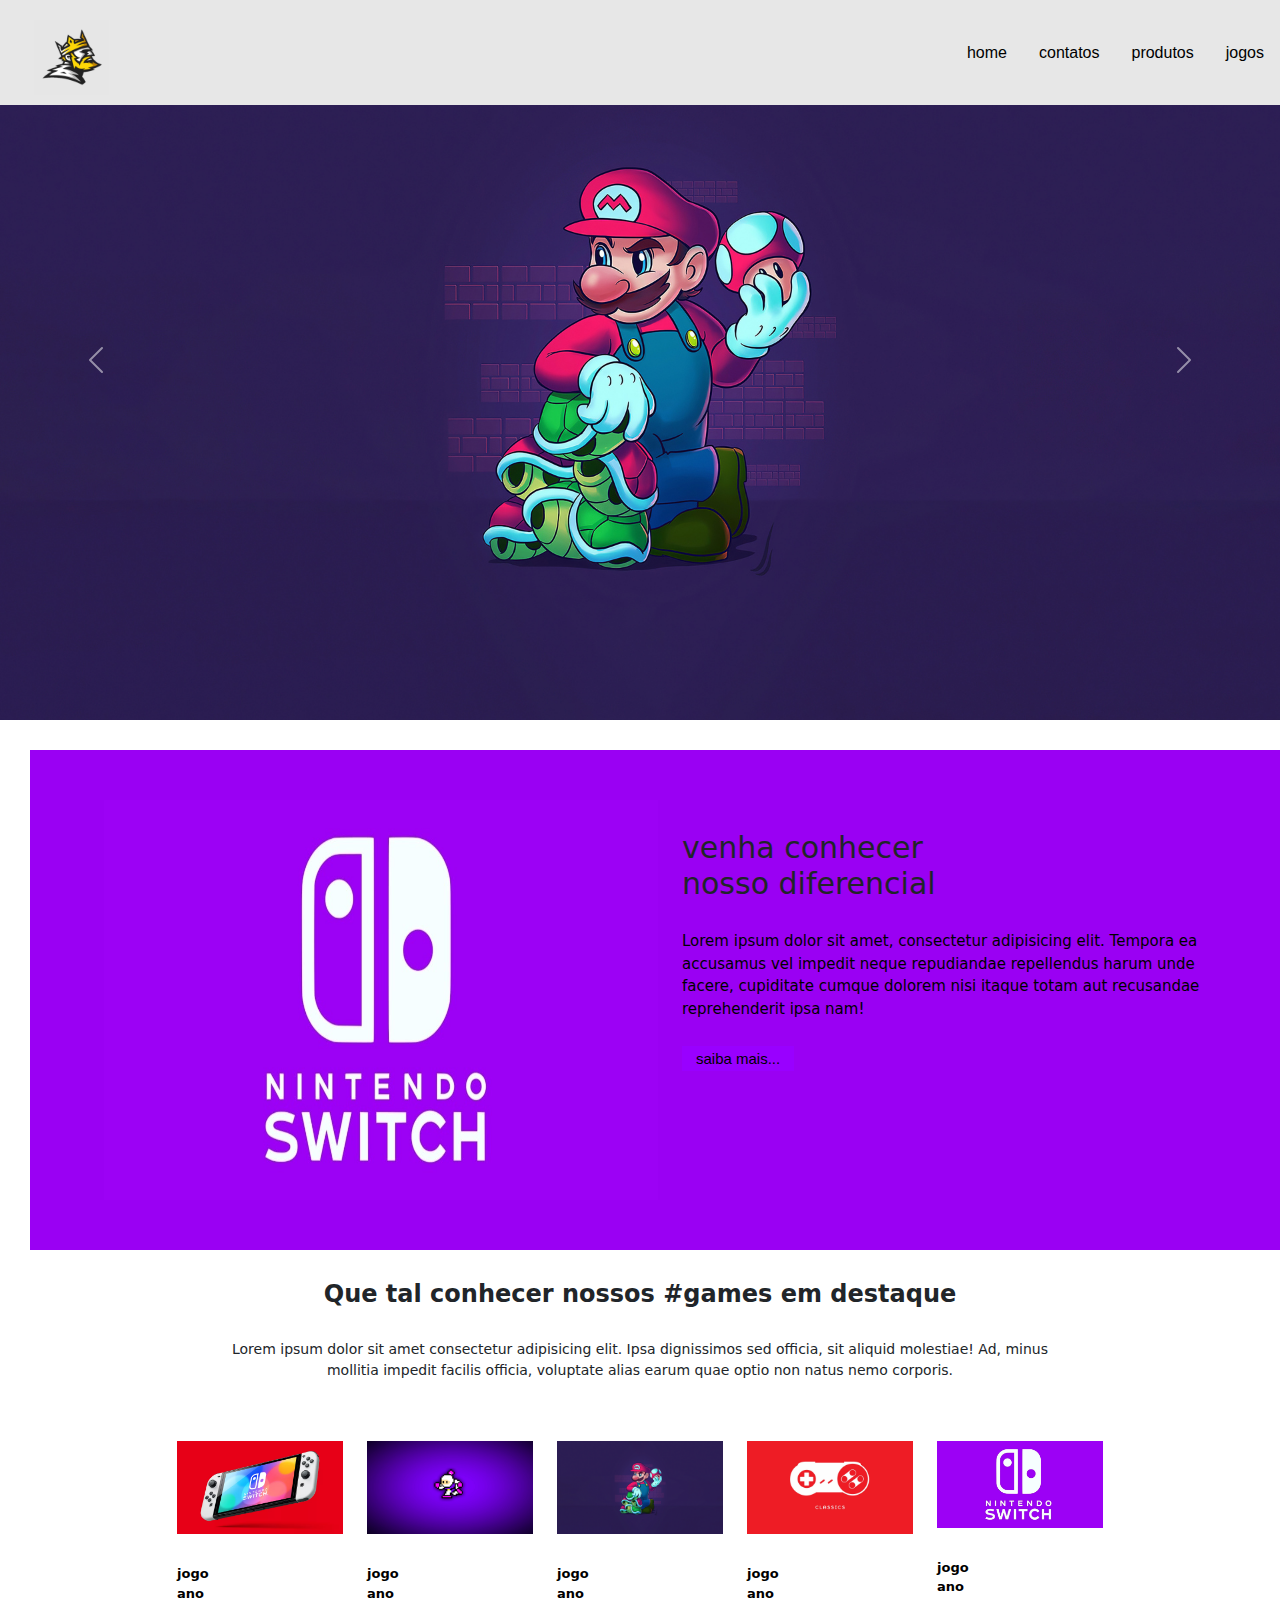
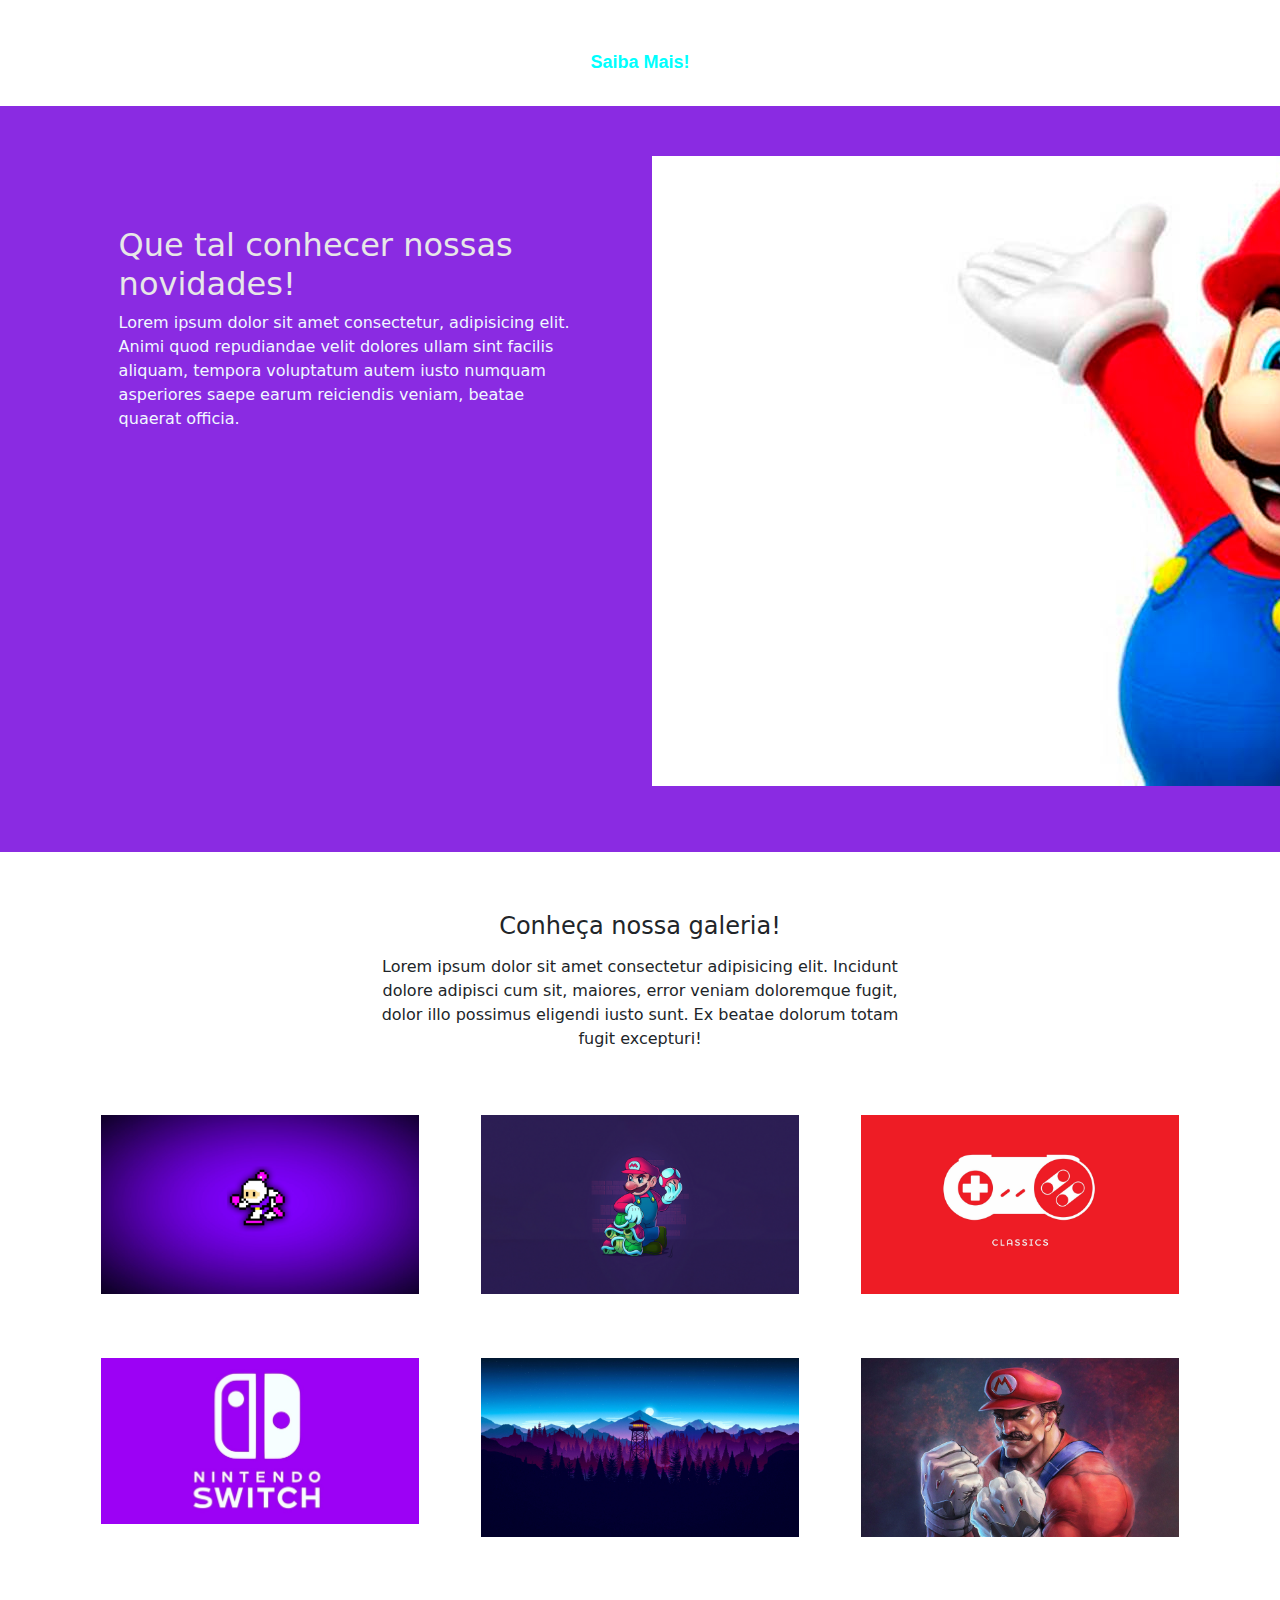
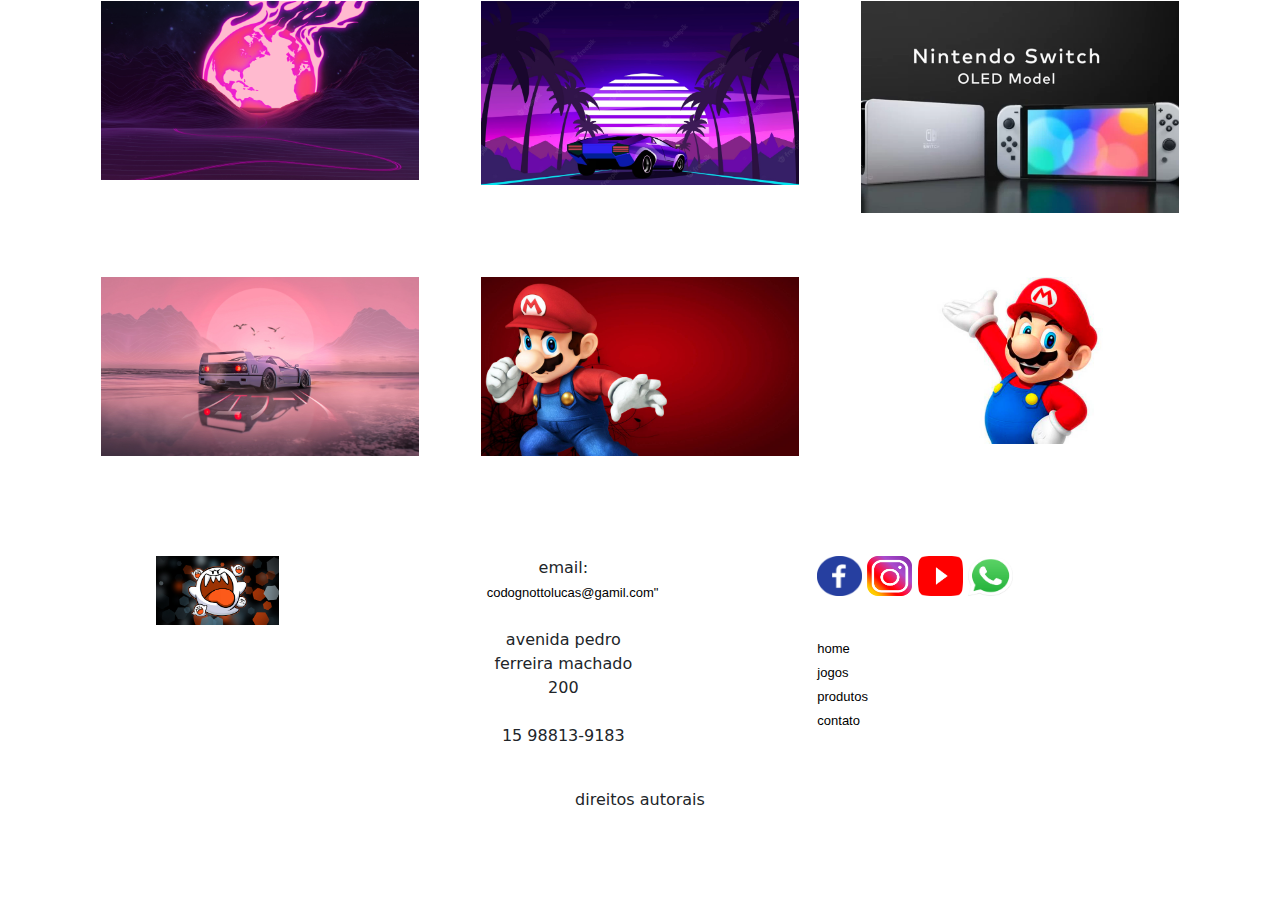
==== commit 4228db08: "projeto LCstore rev.9" ====
--- a/index.html
+++ b/index.html
@@ -13,16 +13,16 @@
      <!-- aula 27/0902022 -->
      <!-- inicio do menu responsivo -->
     <header id="header">
-      <a id="logo" href="index.html"><img src="./img/logo_02.webp" alt="logo LCstore"</a>
+      <a id="logo" href="index.html"><img src="./img/logo_10.jpg" alt="logo LCstore"></a>
       <nav id="nav">
-          <button arial-label="abrir menu" id="btn-mobile" aria-haspopup="true" aria-controls="menu" aria aria-expanded="false">
-             <span id="hamburguer"></span>
+          <button arial-label="Abrir menu" id="btn-mobile" aria-haspopup="true" aria-controls="menu" aria-expanded="false">
+             <span id="hamburger"></span>
           </button>
            <ul id="menu" role="menu">
-              <li><a class"linkmenu" href="index.html">home</a></li>
-              <li><a class"linkmenu" href="index.html">contatos</a></li>
-              <li><a class"linkmenu" href="index.html">produtos</a></li>
-              <li><a class"linkmenu" href="index.html">jogos</a></li>
+              <li><a class="linkmenu" href="index.html">home</a></li>
+              <li><a class="linkmenu" href="index.html">contatos</a></li>
+              <li><a class="linkmenu" href="index.html">produtos</a></li>
+              <li><a class="linkmenu" href="index.html">jogos</a></li>
           </ul>
       </nav>
     </header>
@@ -304,4 +304,6 @@
 
 <script type="text/javascript" src="./bootstrap/js/bootstrap.min.js"></script>
 
+<script src="./js/script_menu.js"></script>
+
 </html>--- a/css/style.css
+++ b/css/style.css
@@ -13,7 +13,7 @@
 }
 #logo img {
    float: left;
-   height: 50px;
+   height: 75px;
    position: relative;
    top: 5px;
    left: 18px;
@@ -47,6 +47,68 @@
    height: auto;
 }
 
+@media (max-width: 600px) {
+   #menu {
+      display: block;
+      position: absolute;
+      width: 15em;
+      top: 70px;
+      right: 0px;
+      background: rgb(255, 255, 255);
+      transition: 0.6;
+      z-index: 1000;
+      height: 0px;
+      padding-left: 5px;
+      visibility: hidden;
+      overflow-y: hidden;
+   }
+   #menu li {
+      padding-top: 30px;
+      padding-bottom: 0px;
+      margin: 0 1rem;
+      border-bottom: 2px solid rgb(59, 59, 59);
+   }
+   #nav.active #menu {
+      height: calc(100vh - 70px); /* em px é o tamanha da faixa do menu */
+      visibility: visible;
+      overflow-y: hidden;
+   }
+   #btn-mobile {
+      display: flex;
+      padding: 0.5rem 1rem;
+      font-size: 1rem;
+      border: none;
+      background: none;
+      cursor: pointer;
+      gap: 0.5rem;
+   }
+   #hamburger {
+      border-top: 2px solid;
+      width: 25px;
+   }
+   #hamburger::after,
+   #hamburger::before {
+      content: '' ;
+      display: block;
+      width: 25px;
+      height: 2px;
+      background: currentColor;
+      margin-top: 5px;
+      transition: 0.3s;
+      position: relative;
+   }
+   #nav.active #hamburger {
+      border-top-color: transparent;
+   }
+   #nav.active #hamburger::before {
+      transform: rotate(135deg);
+   }
+   #nav.active #hamburger::after {
+      transform: rotate(-135deg);
+      top: -7px;
+   }
+}
+
 /* css configutando banner */
 
 .section-banner-home {
@@ -54,7 +116,7 @@
    height: 500px;
    padding: 50px;
    margin: 30px;
-   background-color: rgb(153, 0, 255);
+   background-color: rgb(154, 0, 243);
 }
 .section-banner-home img {
     height: 400px;
@@ -75,9 +137,9 @@
    color: rgb(0, 0, 0);
 }
 .section-banner-home .texto-banner a {
-   color: rgb(36, 193, 204);
-   text-decoration: none;
-   background-color: aliceblue;
+   color: rgb(0, 0, 0);
+   text-decoration: none;
+   background-color: rgb(153, 0, 255);
    padding: 4px 14px;
    font-size: 15px;
 }
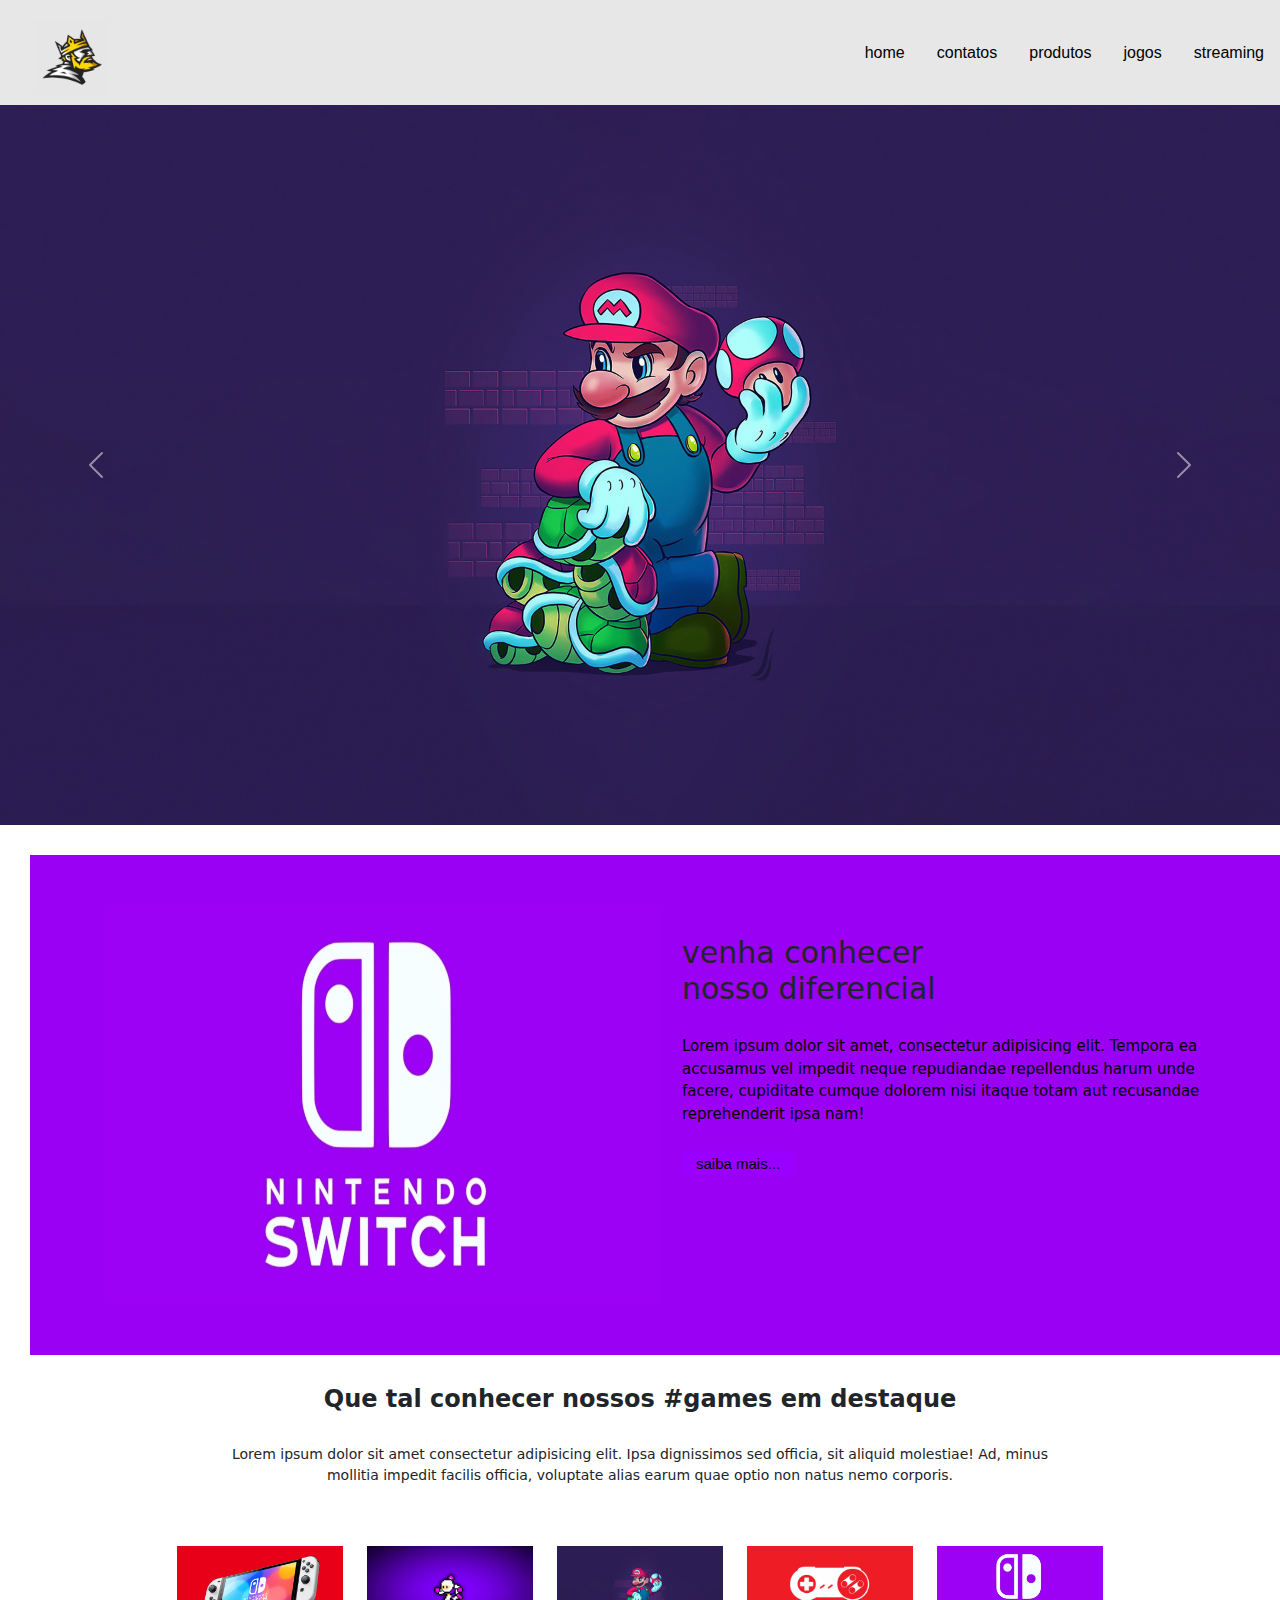
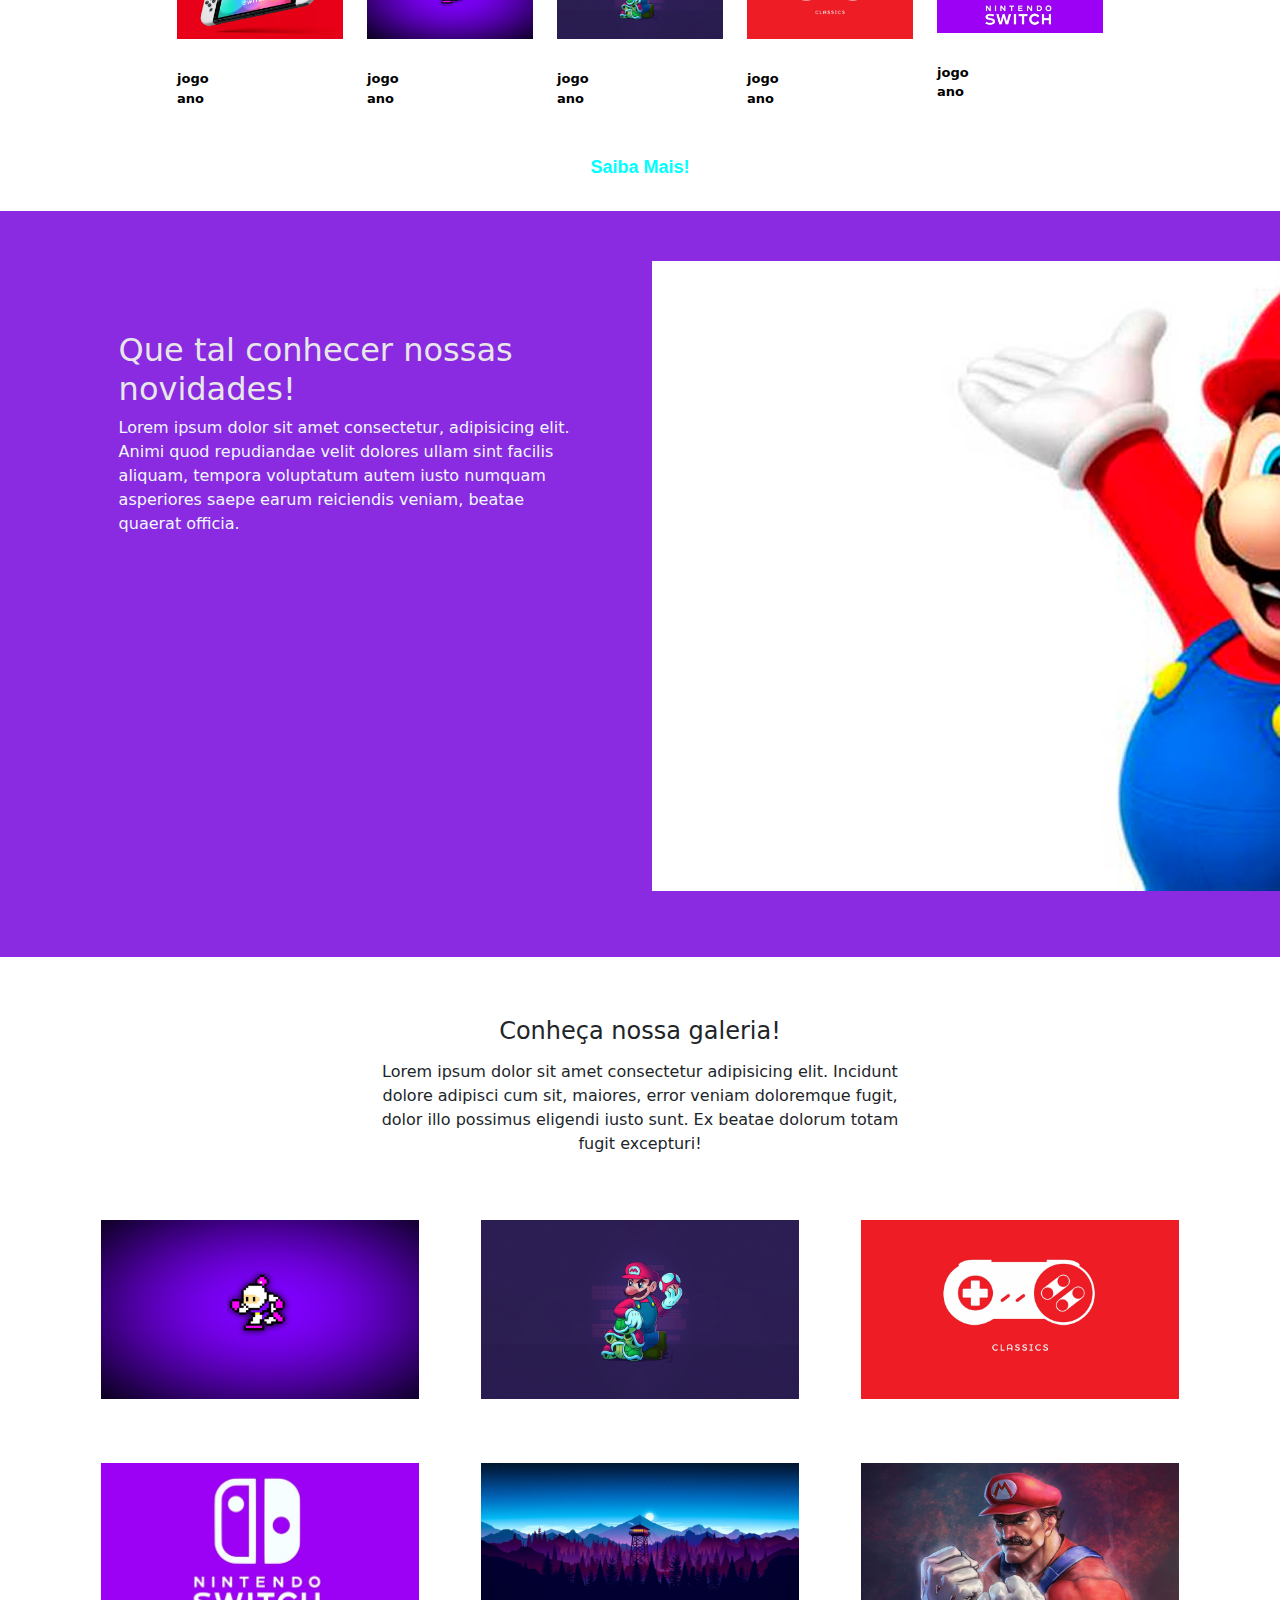
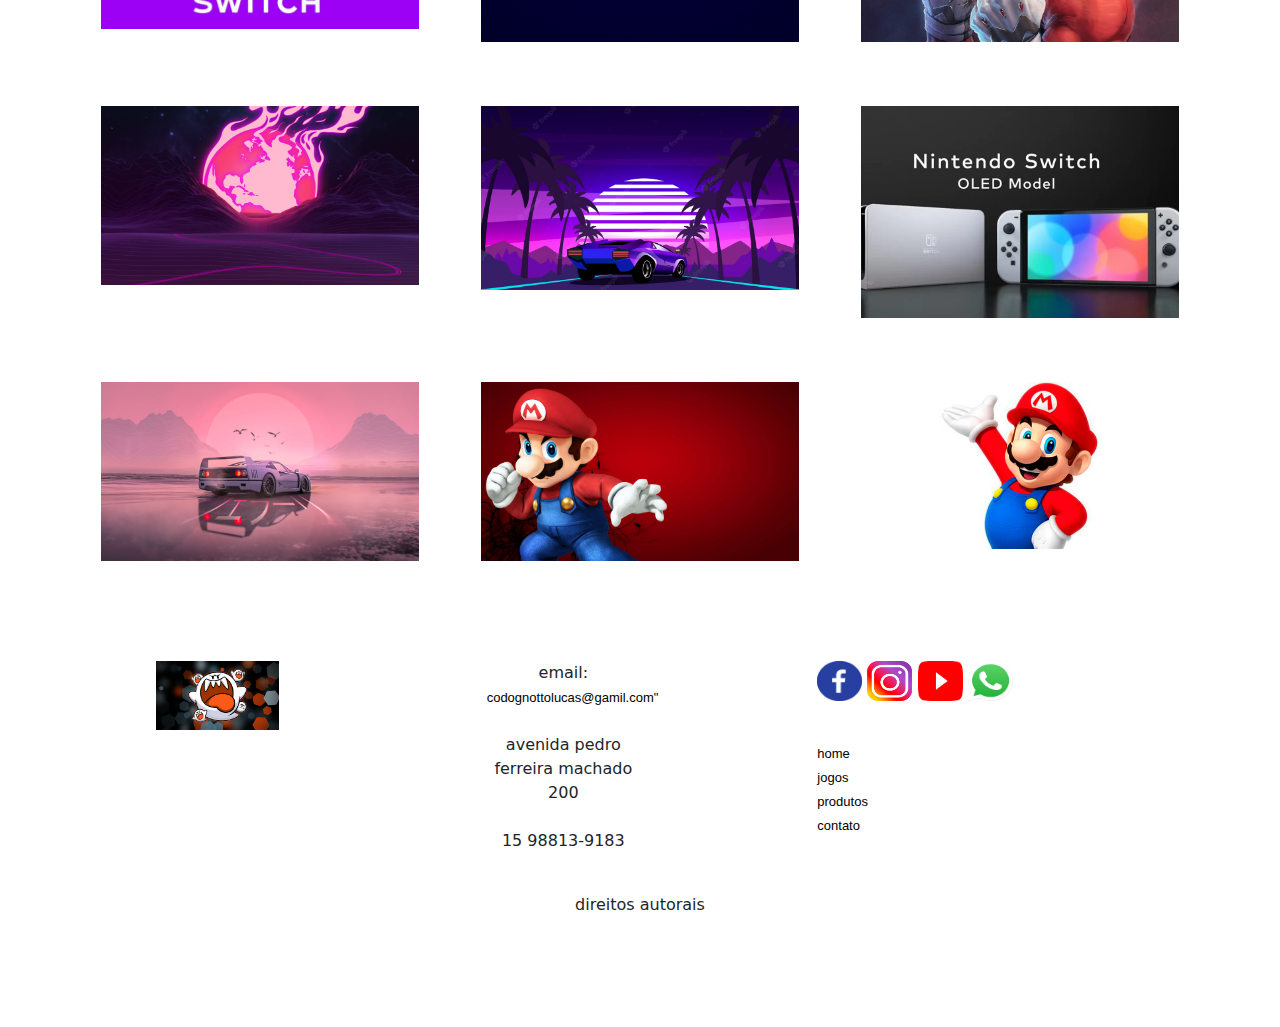
==== commit 9ad0cab5: "projeto LCstore -videos rev.13" ====
--- a/index.html
+++ b/index.html
@@ -23,6 +23,7 @@
               <li><a class="linkmenu" href="index.html">contatos</a></li>
               <li><a class="linkmenu" href="index.html">produtos</a></li>
               <li><a class="linkmenu" href="index.html">jogos</a></li>
+              <li><a class="linkmenu" href="media.html">streaming</a></li>
           </ul>
       </nav>
     </header>
--- a/css/style.css
+++ b/css/style.css
@@ -20,7 +20,7 @@
 }
 #header {
    width: 100%;
-   position: fixed; /* Adicionando Position e Z-Index */
+   position: relative; /* Adicionando Position e Z-Index */
    z-index: 90;
    box-sizing: border-box;
    height: 105px;
@@ -107,6 +107,31 @@
       transform: rotate(-135deg);
       top: -7px;
    }
+   .embed-container {
+      position: relative;
+      padding-bottom: 0;
+      height: auto;
+      max-width: 100%;
+      margin-top: 10px;
+      margin-bottom: 0px;
+      padding-top: 0x;
+      padding-left: 30px;
+      padding-right: 30px;
+   }
+   .embed-container iframe, .embed-container object, .embend-container embed {
+      position: relative;
+      top: 0;
+      left: 0;
+      width: 100%;
+      height: 400px;
+      border: solid thick rgb(205, 0, 255);
+      border-radius: 1em;
+      box-shadow: grey 0.5em 0.5em 0.3em;
+   }
+   .embed-container iframe {
+      padding-top: 20px;
+      margin-top: 20px;
+   }
 }
 
 /* css configutando banner */
@@ -235,4 +260,33 @@
 .rodape p.direitos {
    text-align: center;
    margin-top: 40px;
-}+}
+
+/* css pagina media.html */
+
+
+.embed-container {
+   position: relative;
+   padding-bottom: 0;
+   height: auto;
+   max-width: 100%;
+   margin-top: 10px;
+   margin-bottom: 0px;
+   padding-top: 0;
+   padding-left: 30px;
+   padding-right: 30px;
+}
+.embed-container iframe, .embed-container object, .embend-container embed {
+   position: relative;
+   top: 0;
+   left: 0;
+   width: 100%;
+   height: 400px;
+   border: solid thick rgb(225, 0, 255);
+   border-radius: 1em;
+   box-shadow: grey 0.5em 0.5em 0.3em;
+}
+.embed-container iframe {
+   padding-top: 20px;
+   margin-top: 20px;
+}
